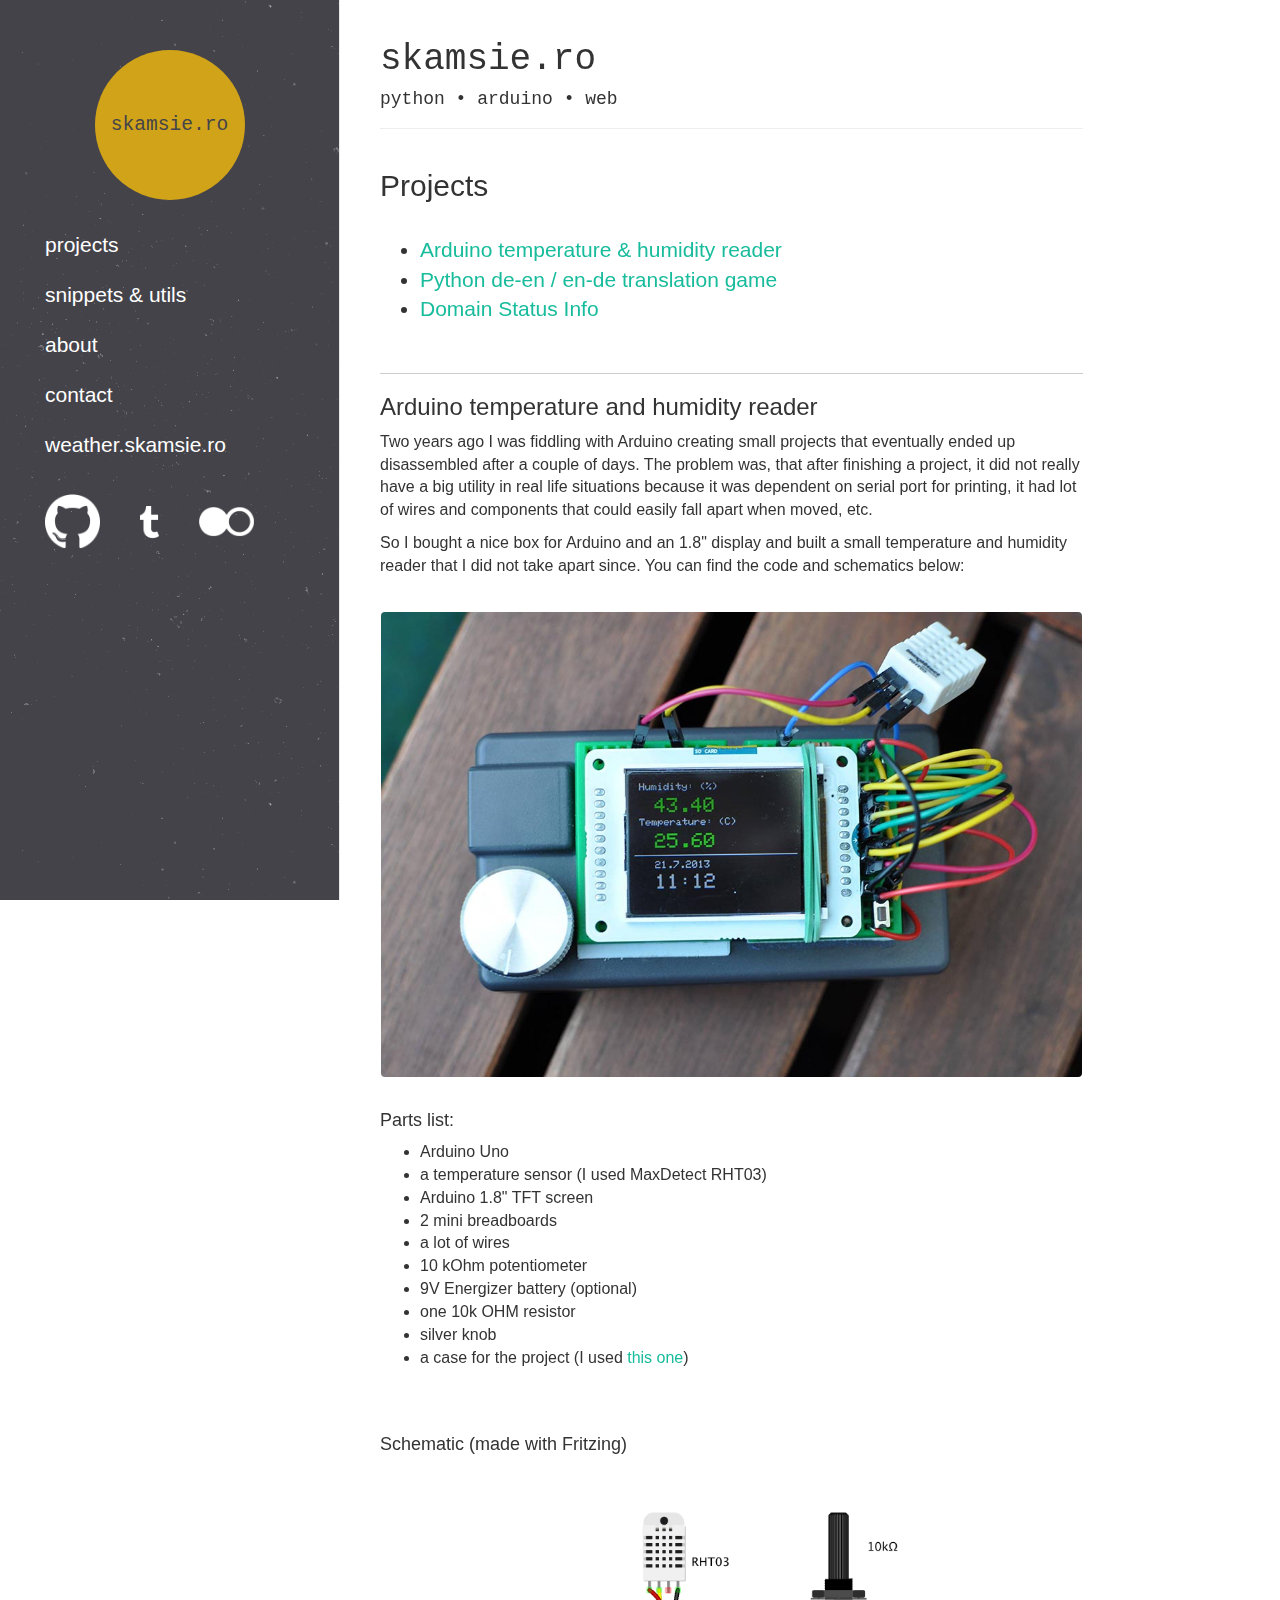
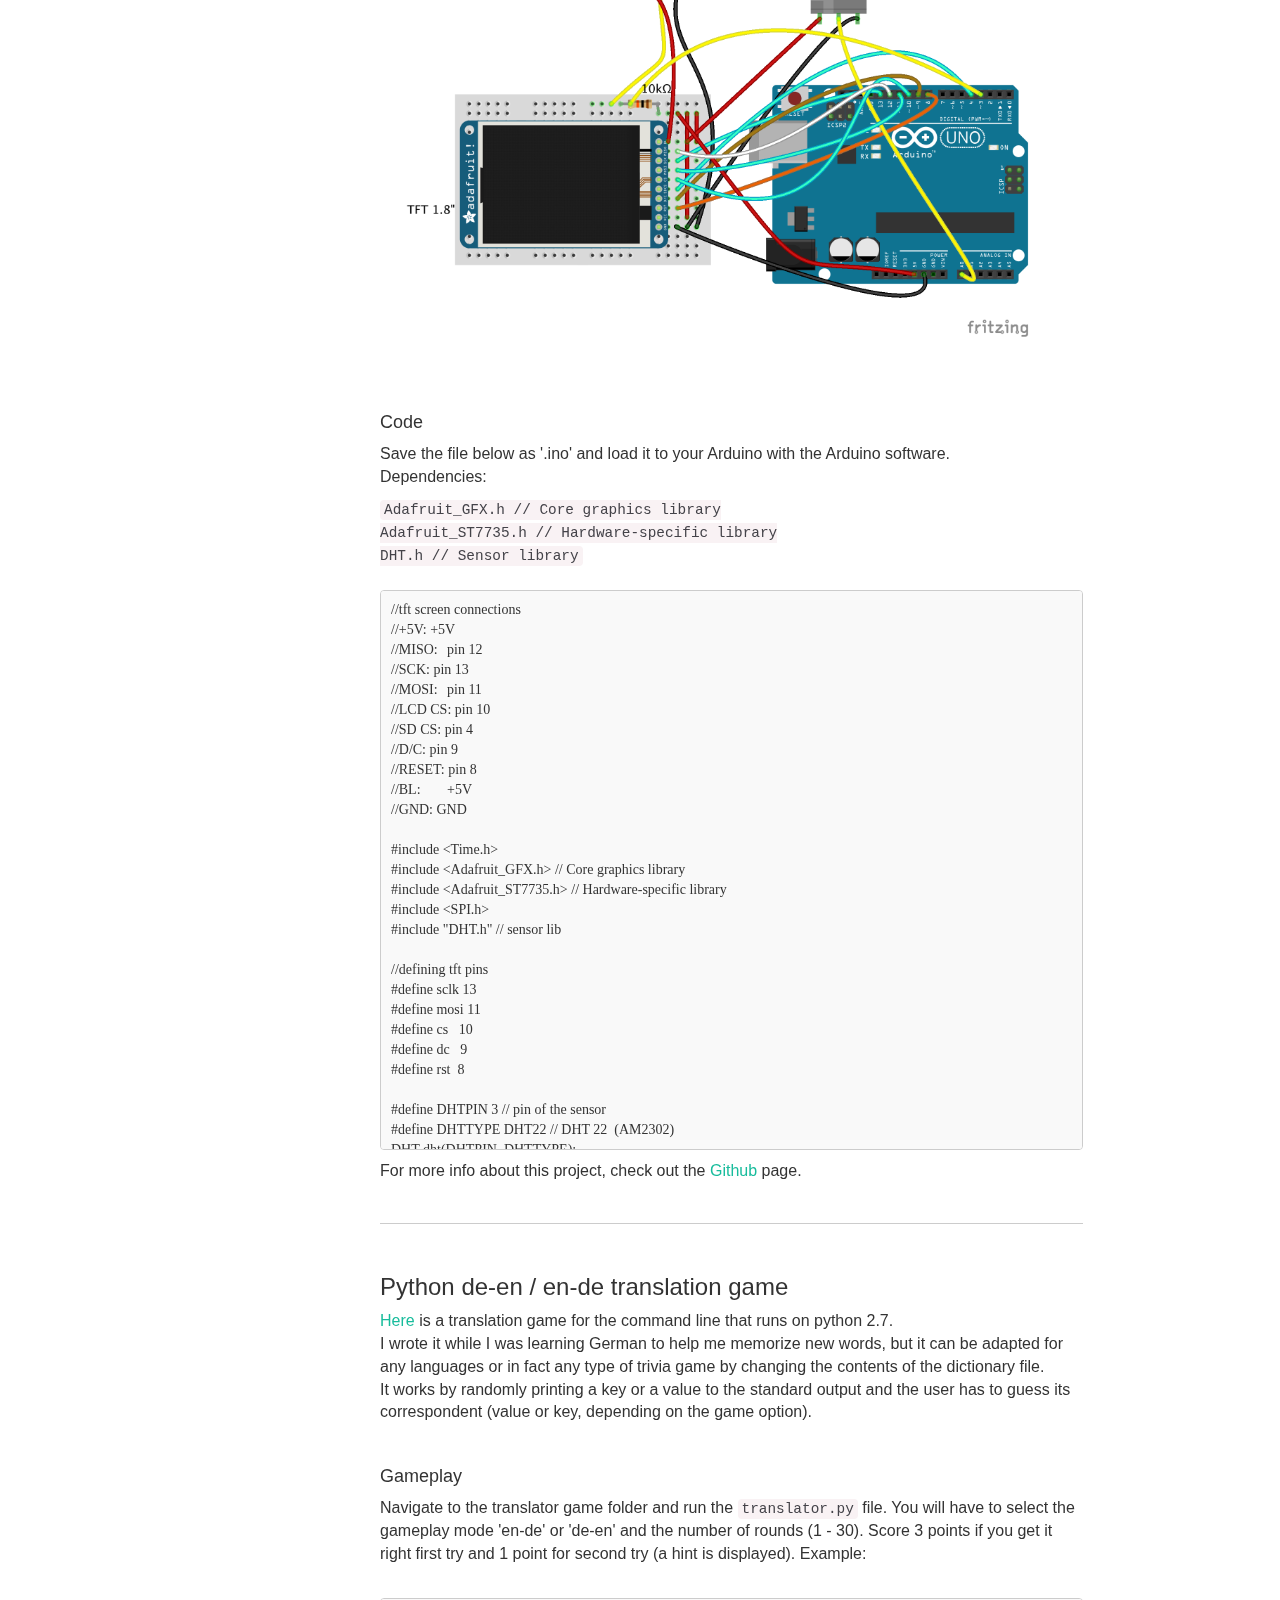
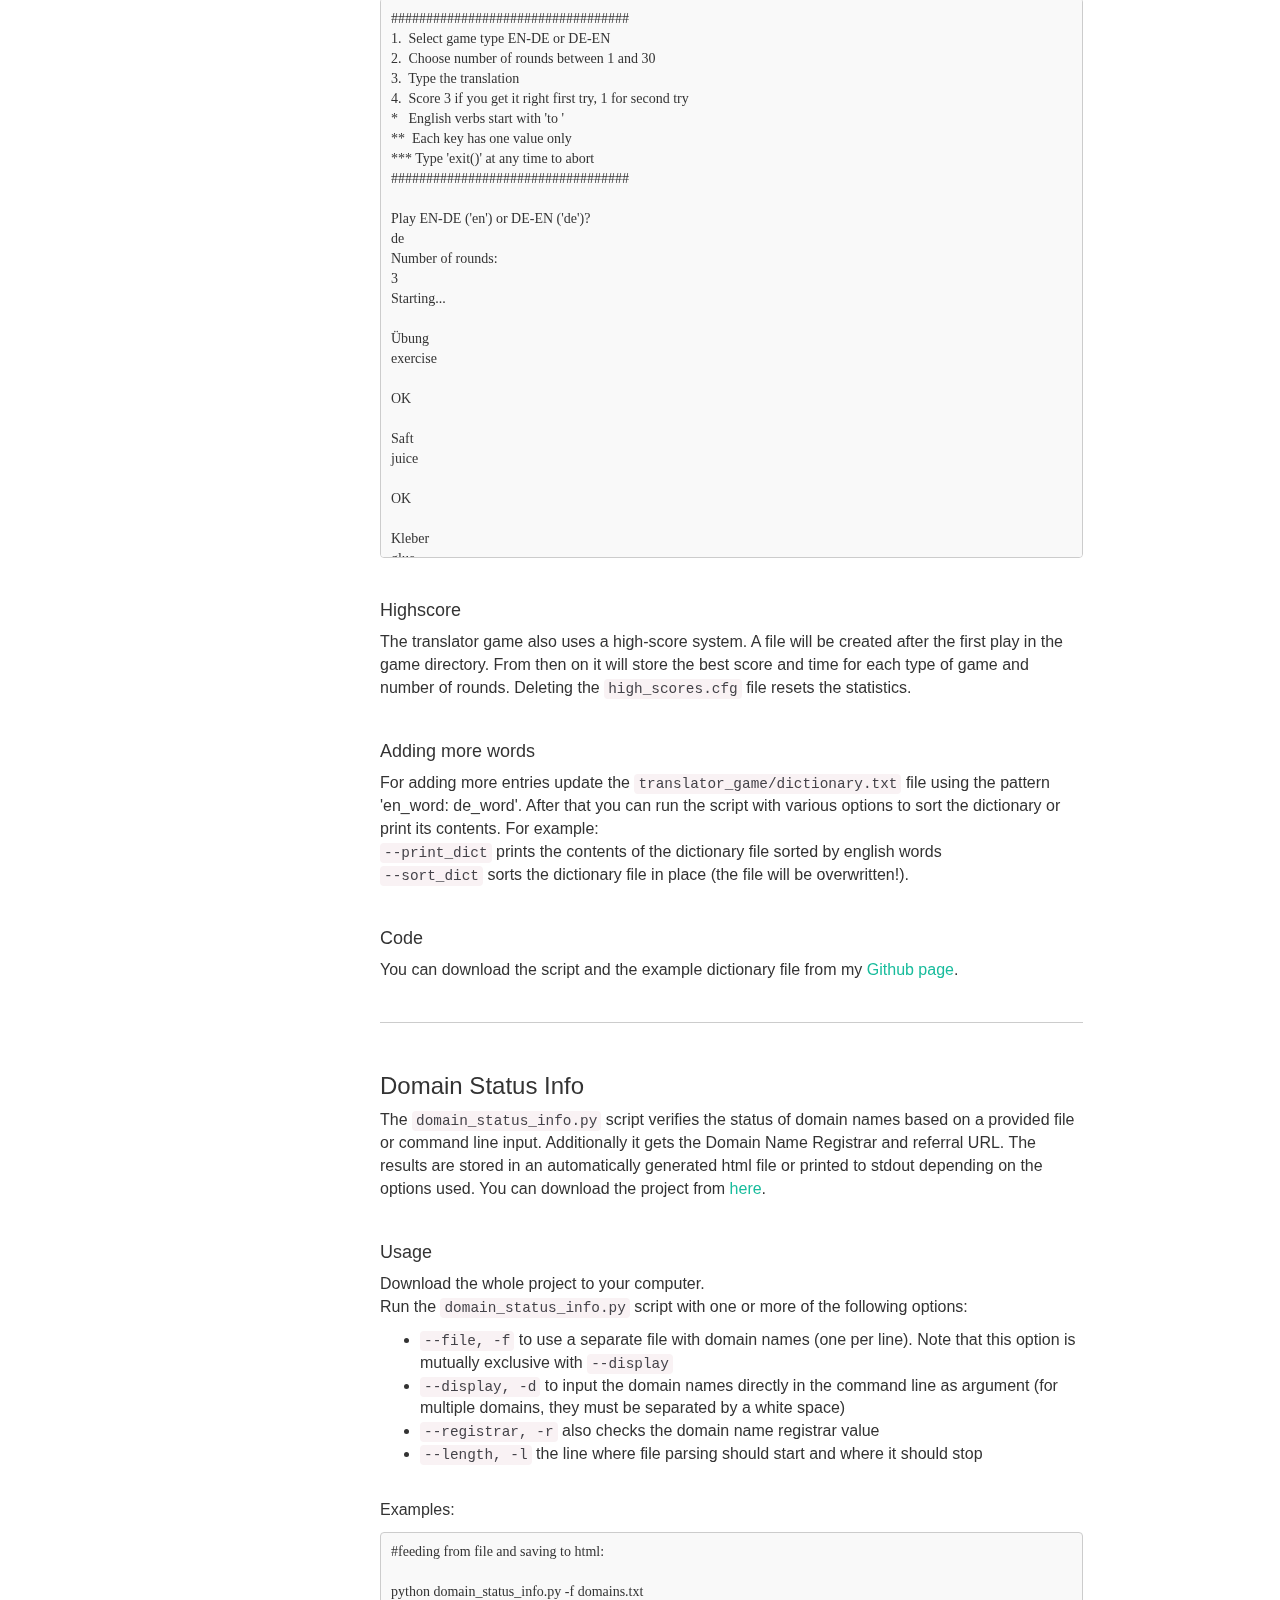
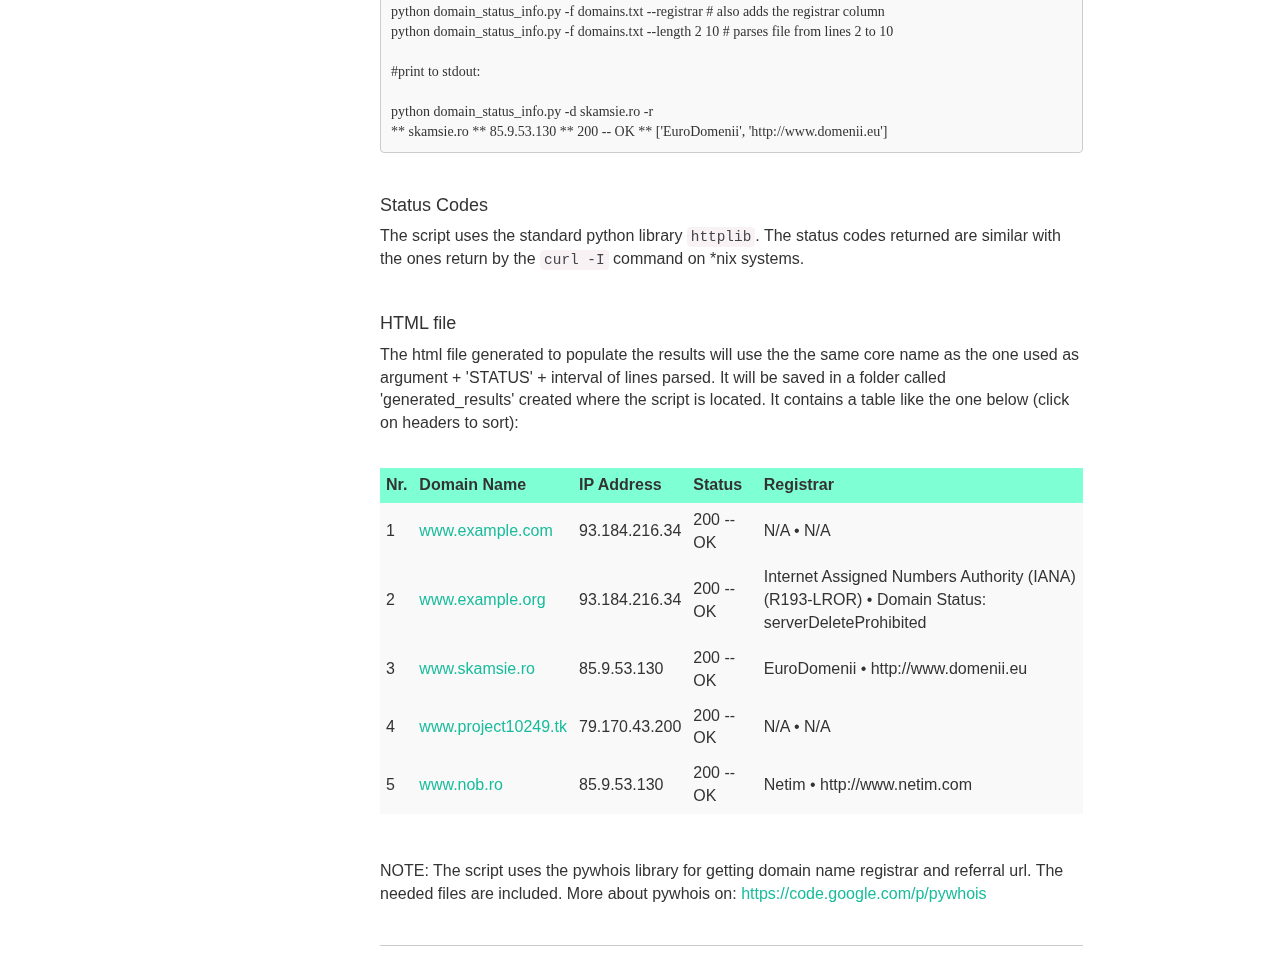
==== index.html @ 22a2bd81 "added link to skamsie.weather.com" ====
<!DOCTYPE html>

<html lang="en">
  <head>
    <meta charset="utf-8">
    <meta name="keywords" content="python, arduino, css">
    <meta name="description" content="arduino and python projects">
    <meta name="viewport" content="width=device-width, initial-scale=1.0">
    <meta name="author" content="skamsie">

    <title>skamsie.ro</title>

    <!-- Bootstrap core CSS -->
    <link href="css/bootstrap.css" rel="stylesheet">
    <!-- Bootstrap addon CSS -->
    <link href="css/jasny-bootstrap.css" rel="stylesheet">
    <!-- Custom styles for this template -->
    <link href="css/navmenu.css" rel="stylesheet">

    <!-- HTML5 shim and Respond.js IE8 support of HTML5 elements and media queries -->
    <!--[if lt IE 9]>
      <script src="https://oss.maxcdn.com/libs/html5shiv/3.7.0/html5shiv.js"></script>
      <script src="https://oss.maxcdn.com/libs/respond.js/1.4.2/respond.min.js"></script>
    <![endif]-->
  </head>

  <body>

    <div class="navmenu navmenu-default navmenu-fixed-left offcanvas-sm">
      <div id=site-icon class="visible-md visible-lg"><a href="index.html">skamsie.ro</a></div>
      
      <ul class="nav navmenu-tabs">
        <li class="hideme"><a href="index.html">projects</a></li>
        <li class="hideme"><a href="snippets.html">snippets & utils</a></li>
        <li class="hideme"><a href="about.html">about</a></li>
        <li class="hideme"><a href="contact.html">contact</a></li>
        <li class="hideme"><a href="http://weather.skamsie.ro">weather.skamsie.ro</a></li>
      </ul>
      
      <div class="container">
        <div class="nav row icons"> 
          <div class="col-sm-3"><a href="http://github.com/skamsie/"><img src="images/github-icon.png"></a></div>
          <div class="col-sm-3"><a href="http://skamsie.tumblr.com"><img src="images/tumblr-icon.png"></a></div>
          <div class="col-sm-3" id=my_img><a href="http://www.flickr.com/photos/skamsie/"><img src="images/flickr-icon.png"></a></div>
        </div>
      </div> <!-- /.container -->
    </div> <!-- /.navmenu .offcanvas-sm -->

    <div class="navbar navbar-default navbar-fixed-top hidden-md hidden-lg">
      <button type="button" class="navbar-toggle" data-toggle="offcanvas" data-target=".navmenu">
        <span class="icon-bar"></span>
        <span class="icon-bar"></span>
        <span class="icon-bar"></span>
      </button>
      <a class="navbar-brand" href="#"><span id=site-title>skamsie.ro</span></a>
    </div> <!-- /.navbar-fixed-top -->

    <div class="container">
      <div class="row">
        <div class="col-lg-10">

          <div class="page-header">
            <h1>skamsie.ro</h1>
              <h4>python &bull; arduino &bull; web</h4>
          </div>

          <h2>Projects</h2><br />
          <ul class=lead>
            <li><a href="#arduino-device">Arduino temperature & humidity reader</a></li>
            <li><a href="#python-translator">Python de-en / en-de translation game</a></li>
            <li><a href="#domain-status">Domain Status Info</a></li>
          </ul>
          <div class=div-separator></div>
          <div class=line-separator></div>

          <div id="arduino-device">
            <h3>Arduino temperature and humidity reader</h3>
            <p>Two years ago I was fiddling with Arduino creating small projects that eventually ended up
               disassembled after a couple of days. The problem was, that after finishing a project, it did not
               really have a big utility in real life situations because it was dependent on serial port for 
               printing, it had lot of wires and components that could easily fall apart when moved, etc.
            </p>
            <p>So I bought a nice box for Arduino and an 1.8" display and built a small temperature and humidity
               reader that I did not take apart since. You can find the code and schematics below:
            </p><br />

            <div class=site-images>
            <img src="images/arduino-device.jpg" width=1024 height=680 alt="arduino device" class="img-responsive">
            </div><br />
            
            <h4>Parts list:</h4>
            <ul>
              <li>Arduino Uno</li>
              <li>a temperature sensor (I used MaxDetect RHT03)</li>
              <li>Arduino 1.8" TFT screen</li>
              <li>2 mini breadboards</li>
              <li>a lot of wires</li>
              <li>10 kOhm potentiometer</li>
              <li>9V Energizer battery (optional)</li>
              <li>one 10k OHM resistor</li>
              <li>silver knob</li>
              <li>a case for the project (I used <a href=http://www.flikto.de/products/box-for-arduino>this one</a>)</li>
            </ul><br /><br />
            
            <h4>Schematic (made with Fritzing)</h4><br />
            <img src="images/arduino-fritzing.png" width=2000 height=1400 alt="arduino schema" class="img-responsive"><br />
            
            <h4>Code</h4>
            <p>Save the file below as '.ino' and load it to your Arduino with the Arduino software.</br />
              Dependencies:</p>
            <code>Adafruit_GFX.h    // Core graphics library<br />
              Adafruit_ST7735.h  // Hardware-specific library<br />
              DHT.h // Sensor library
            </code>
            <br />
            <br />

<pre class=prettyprint>
//tft screen connections
//+5V: +5V
//MISO:	pin 12
//SCK: pin 13
//MOSI:	pin 11
//LCD CS: pin 10
//SD CS: pin 4
//D/C: pin 9
//RESET: pin 8
//BL:	+5V
//GND: GND

#include &lt;Time.h&gt;  
#include &lt;Adafruit_GFX.h&gt; // Core graphics library
#include &lt;Adafruit_ST7735.h&gt; // Hardware-specific library
#include &lt;SPI.h&gt;
#include "DHT.h" // sensor lib

//defining tft pins
#define sclk 13
#define mosi 11
#define cs   10
#define dc   9
#define rst  8

#define DHTPIN 3 // pin of the sensor
#define DHTTYPE DHT22 // DHT 22  (AM2302)
DHT dht(DHTPIN, DHTTYPE);

#define TIME_MSG_LEN  11  // time sync to PC is HEADER followed by Unix time_t as ten ASCII digits
#define TIME_HEADER  'T' // Header tag for serial time sync message
#define TIME_REQUEST  7  // ASCII bell character requests a time sync message 

Adafruit_ST7735 tft = Adafruit_ST7735(cs, dc, mosi, sclk, rst);

void setup(void) {
  Serial.begin(9600);
  dht.begin();
  tft.initR(INITR_REDTAB); // initialize a ST7735S chip, black tab
  tft.fillScreen(ST7735_BLACK);
  tft.setRotation(tft.getRotation()+1);
  
tftPrintTest(); //Initial introduction text

tft.fillScreen(ST7735_BLACK); // Clear screen
 
// Printing static Items on display in the setup void in order to speed up the loop void
  
  tft.fillScreen(ST7735_BLACK);
   //  clear screen
  tft.setTextColor(ST7735_WHITE);
  tft.setTextSize(1);
  tft.setCursor(5,5);
  tft.println("Humidity: (%)");
  tft.setCursor(5,40);
  tft.println("Temperature: (C)");
  tft.drawLine(0, 76, tft.width()-1, 76, ST7735_WHITE); //draw line separator
}

void loop() {
  
  if(Serial.available() ) 
  {
    processSyncMessage();
  }
  if(timeStatus() == timeNotSet){
    
    tft.setTextSize(1);
    tft.setTextColor(ST7735_WHITE);
    Serial.println("waiting for sync message");
    tft.setCursor(20, 82);
    tft.println("sync");
    tft.setCursor(20, 95);
    tft.println("for time");
    
  }
  else{
  digitalClockDisplay();
  }
  float t = dht.readTemperature();
  float h = dht.readHumidity();
  
  int color = setColor();
  
  tft.setTextSize(2);
  tft.setTextColor(color, (0,0,0));
  delay(80);
  tft.setCursor(20,20);
  tft.print(h,2);
  tft.setCursor(20,55);
  tft.setTextColor((100, 27, color), (0,0,0));
  delay(80);
  tft.print(t,2);
  
}

void printDigitsm(int digits){
  // utility function for digital clock display: prints preceding colon and leading 0 (to be used with minutes)
  Serial.print(":");
  tft.print(":");
  if(digits < 10){
    Serial.print('0');
    tft.print('0');
  }
  Serial.print(digits);
  tft.print(digits);
}

void printDigitsh(int digits){
  // utility function for digital clock display: prints leading 0 (to be used with hours)
  if(digits < 10){
    Serial.print('0');
    tft.print('0');
  }
  Serial.print(digits);
  tft.print(digits);
}

void processSyncMessage() {
  // if time sync available from serial port, update time and return true
  while(Serial.available() >=  TIME_MSG_LEN ){  // time message consists of header & 10 ASCII digits
    char c = Serial.read() ; 
    Serial.print(c);  
    if( c == TIME_HEADER ) {       
      time_t pctime = 0;
      for(int i=0; i < TIME_MSG_LEN -1; i++){   
        c = Serial.read();          
        if( c >= '0' && c <= '9'){   
          pctime = (10 * pctime) + (c - '0') ; // convert digits to a number    
        }
      }   
      setTime(pctime);   // Sync Arduino clock to the time received on the serial port
    }  
  }
}

void digitalClockDisplay(){
  // digital clock display of the time
  
  tft.setCursor(20, 82);
  tft.setTextSize(1);
  tft.setTextColor(ST7735_WHITE, ST7735_BLACK);
  tft.print(day());
  tft.print(".");
  tft.print(month());
  tft.print(".");
  tft.print(year());
  tft.setTextSize(2);
  tft.setCursor(20, 95);
  printDigitsh(hour());
  printDigitsm(minute());
  Serial.print(" ");
  Serial.print(day());
  Serial.print(" ");
  Serial.print(month());
  Serial.print(" ");
  Serial.print(year()); 
  Serial.println(); 
}

void tftPrintTest() {
  tft.fillScreen(ST7735_BLACK);
  tft.setCursor(2, 10);
  tft.setTextColor(ST7735_YELLOW);
  tft.setTextSize(2);
  tft.println("This device");
  tft.setCursor(2, 33);
  tft.println("will make");
  tft.setCursor(2, 56);
  tft.println("your life");
  tft.setCursor(2, 79);
  tft.println("complete");
  delay(2200);
  }

 int setColor() {
  
  int reading = analogRead(A0);
  int color;
  if (reading >= 0 && reading < 200){
    color = ST7735_YELLOW;
  }
  else if (reading >= 200 && reading < 400){
    color = ST7735_RED;
  }
  else if (reading >= 400 && reading < 600){
    color = ST7735_BLUE;
  }
  else if (reading >= 600 && reading < 800){
    color = ST7735_GREEN;
  }  
  else{color = ST7735_CYAN;
}  
  return color;
} 
</pre>

            <p>For more info about this project, check out the <a href='https://github.com/skamsie/Arduino-Hygrometer-Thermometer'>Github</a> page.</p>

          </div><!-- /#arduino-device -->

          <div class=div-separator></div>
          <div class=line-separator></div>
          <div class=div-separator></div>

          <div id="python-translator">
            <h3>Python de-en / en-de translation game</h3>
            <p><a href="https://github.com/skamsie/Python-Translator-Game">Here</a> is a translation game for the command line that runs on python 2.7.<br />
              I wrote it while I was learning German to help me memorize new words, but it can
              be adapted for any languages or in fact any type of trivia game by changing the contents of
              the dictionary file.<br />
              It works by randomly printing a key or a value to the standard output and the user has to guess its
              correspondent (value or key, depending on the game option).
            </p><br />
              
            <h4>Gameplay</h4>
            <p>Navigate to the translator game folder and run the <code>translator.py</code> file.
              You will have to select the gameplay mode 'en-de' or 'de-en' and the number of rounds (1 - 30).
              Score 3 points if you get it right first try and 1 point for second try (a hint is displayed). Example:
            </p><br />
              
<pre>
##################################
1.  Select game type EN-DE or DE-EN
2.  Choose number of rounds between 1 and 30
3.  Type the translation
4.  Score 3 if you get it right first try, 1 for second try
*   English verbs start with 'to '
**  Each key has one value only
*** Type 'exit()' at any time to abort
##################################

Play EN-DE ('en') or DE-EN ('de')? 
de
Number of rounds: 
3
Starting...

Übung
exercise

OK

Saft
juice

OK

Kleber
glue

OK

Statistics:
##################################
NEW HIGH SCORE!!! 9 / 0:00:11.25
Game type: DE_EN
Rounds:  3
Score: 9
Duration: 0:00:11.25
Max. possible score for 3 rounds: 9
Current High Score: 9 / 0:00:11.25
##################################
</pre><br />
              
            <h4>Highscore</h4>
            <p>The translator game also uses a high-score system. A file will be
              created after the first play in the game directory. From then on it will
              store the best score and time for each type of game and number of rounds.
              Deleting the <code>high_scores.cfg</code> file resets the statistics.
            </p><br />
              
            <h4>Adding more words</h4>
            <p>For adding more entries update the <code>translator_game/dictionary.txt</code> file 
              using the pattern 'en_word: de_word'. After that you can run the script with various options
              to sort the dictionary or print its contents. For example:<br />
              <code>--print_dict</code> prints the contents of the dictionary file sorted by english words<br />
              <code>--sort_dict</code> sorts the dictionary file in place (the file will be overwritten!).<br />
            </p><br />
              
            <h4>Code</h4>
            <p>You can download the script and the example dictionary file from my <a href="https://github.com/skamsie/Python-Translator-Game">Github page</a>.</p>

          </div><!-- /#python-translator -->
          
          <div class=div-separator></div>
          <div class=line-separator></div>
          <div class=div-separator></div>
          
          <div id="domain-status">
            <h3>Domain Status Info</h3>
            <p>The <code>domain_status_info.py</code> script verifies the status of domain names based on a provided file or command line input.
              Additionally it gets the Domain Name Registrar and referral URL. The results are stored in an automatically generated html
              file or printed to stdout depending on the options used. You can download the project from <a href="https://github.com/skamsie/Domain-Status-Checker">here</a>.
            </p><br />
              
            <h4>Usage</h4>
            <p>Download the whole project to your computer.<br />
              Run the <code>domain_status_info.py</code> script with one or more of the following options:
              <ul>
                <li><code>--file, -f</code> to use a separate file with domain names (one per line). Note that this option is mutually exclusive with <code>--display</code></li>
                <li><code>--display, -d</code> to input the domain names directly in the command line as argument (for multiple domains, they must be separated by a white space)</li>
                <li><code>--registrar, -r</code> also checks the domain name registrar value</li>
                <li><code>--length, -l</code> the line where file parsing should start and where it should stop</li><br />
              </ul>
            Examples:</p>

<pre>
#feeding from file and saving to html:

python domain_status_info.py -f domains.txt
python domain_status_info.py -f domains.txt --registrar # also adds the registrar column
python domain_status_info.py -f domains.txt --length 2 10 # parses file from lines 2 to 10

#print to stdout:

python domain_status_info.py -d skamsie.ro -r
** skamsie.ro ** 85.9.53.130 ** 200 -- OK ** ['EuroDomenii', 'http://www.domenii.eu']
</pre><br />
              
            <h4>Status Codes</h4>
            <p>The script uses the standard python library <code>httplib</code>. The status codes returned are similar with the ones return by the <code>curl -I</code> command on *nix systems.
            </p><br />
              
            <h4>HTML file</h4>
            <p>The html file generated to populate the results will use the the same core name as the one used as argument + 'STATUS' + interval of lines parsed. 
            It will be saved in a folder called 'generated_results' created where the script is located. It contains a table like the one below (click on headers to sort):
            </p><br />

						<table id="myTable">
						<thead>
							<tr>
								<th>Nr.</th>
								<th>Domain Name</th>
								<th>IP Address</th>
								<th>Status</th>
								<th>Registrar</th>
							</tr>
						</thead>
						<tbody>
							<tr>
								<td>1</td>
								<td><a href="http://www.example.com">www.example.com</a></td>
								<td>93.184.216.34</td>
								<td>200 -- OK</td>
								<td>N/A &bullet; N/A</td>
							</tr>
							<tr>
								<td>2</td>
								<td><a href="http://www.example.org">www.example.org</a></td>
								<td>93.184.216.34</td>
								<td>200 -- OK</td>
								<td>Internet Assigned Numbers Authority (IANA) (R193-LROR) &bullet; Domain Status: serverDeleteProhibited</td>
							</tr>
							<tr>
								<td>3</td>
								<td><a href="http://www.skamsie.ro">www.skamsie.ro</a></td>
								<td>85.9.53.130</td>
								<td>200 -- OK</td>
								<td>EuroDomenii &bullet; http://www.domenii.eu</td>
							</tr>
							<tr>
								<td>4</td>
								<td><a href="http://www.project10249.tk">www.project10249.tk</a></td>
								<td>79.170.43.200</td>
								<td>200 -- OK</td>
								<td>N/A &bullet; N/A</td>
							</tr>
							<tr>
								<td>5</td>
								<td><a href="http://www.nob.ro">www.nob.ro</a></td>
								<td>85.9.53.130</td>
								<td>200 -- OK</td>
								<td>Netim &bullet; http://www.netim.com</td>
							</tr>
						</tbody>
						</table>
						<br /><br />
						
						<p>NOTE: The script uses the pywhois library for getting domain name registrar and referral url. 
						The needed files are included. More about pywhois on: <a href='https://code.google.com/p/pywhois'>https://code.google.com/p/pywhois</a></p>

          </div><!-- /#domain-status -->
          
          <div class=div-separator></div>
          <div class=line-separator></div>
          <div class=div-separator></div>

        </div> <!-- /.col-md-9 -->
      </div><!-- /.row -->
    </div><!-- /.container -->

    <script src="js/jquery.js"></script> <!-- jquery -->
    <script src="js/jasny-bootstrap.js"></script> <!-- bootstrap addon -->
    <script src="js/skamsie-script.js"></script> <!-- custom script -->
    <script src="js/bootstrap.js"></script> <!-- Bootstrap core JavaScript -->
    <script src="js/mediaCheck.js"></script> <!-- jQuery plugin -->
    <script type="text/javascript" src="js/jquery.tablesorter.js"></script>
    <script type="text/javascript" src="js/sortit.js"></script>


  </body>
</html>
---- css/navmenu.css ----
html, body {
  height: 100%;
}
body {
  padding: 50px 0 0 0;
}

.navmenu {
  padding-top: 50px;
  padding-bottom: 10px;
  background-image: url('../images/stardust.png');
}

.navbar {
  display: block;
  text-align: center;
}
.navbar-brand {
  display: inline-block;
  float: none;
}
.navbar-toggle {
  position: absolute;
  float: left;
  margin-left: 15px;
}

.container {
  max-width: 100%;
}

@media (min-width: 1px) {
  .navbar-toggle {
    display: block !important;
  }
}

@media (min-width: 992px) {
  body {
    padding: 0 0 0 340px;
  }
  .navmenu {
    padding-top: 0;
  }
  .navbar {
    display: none !important; /* IE8 fix */
  }
  .navmenu .nav{
    padding-left: 30px;
  }
  
  .col-lg-10 {
    padding-left: 40px;
    padding-right: 40px;
    font-size: 16px;
  }
  
  .container {
    float: left;
  }
}

@media (max-width: 991px) {
  .navmenu,
  .navbar-offcanvas {
    width: 40%;
    height: 80%;
    -moz-border-radius-bottomright: 10px;
   border-bottom-right-radius: 10px;
   border-color: transparent;
  }
  
  .col-lg-10 {
    font-size: 16px;
  }
}


.page-header {
  margin-bottom: 40px;
  font-family: monospace !important;
}

/***Bootstrap custom style***/

.navmenu-tabs > li > a:hover,
.navmenu-tabs > li > a:focus {
  text-decoration: none;
  background-color: transparent;
}

.nav > li > a:hover {
  color: #18BC9C;
}

.nav > li > a {
  font-size: 1.5em;
  color: white;
}

.navmenu-tabs > li > a:focus {
  color:#18BC9C;
  outline: none !important;
}


.icons img {
  width: 55px;
  width: 55px;
  border-radius:30%;
  margin-top: 4px;
}

.icons {
  padding-top: 20px;
  padding-right: 2px;
}

.icons img:hover {
  background-color: #18BC9C;
}

#site-icon {
  background-color: #D1A319;
  width: 150px;
  height: 150px;
  border-radius: 50%;
  text-align: center;
  vertical-align: middle;
  line-height: 150px; 
  font-family: monospace;
  font-size: 1.4em;
  margin: 0 auto;
  margin-bottom: 20px;
  margin-top: 50px;
}

#site-icon a{
  color: #444349;
}

#site-icon a:hover {
  text-decoration: none;
  color: black;
}

*:focus {
  outline: none !important;
}

.col-lg-10 a:hover,
.col-lg-10 a {
  color: #18BC9C;
}

.line-separator{
  height:1px;
  border-bottom:1px solid #CCCCCC;
}

pre {
  background-color: #F9F9F9;
  border: 1px solid #CCCCCC !important;
	max-height: 40em;
	overflow: auto;
	font-family: Consolas, Menlo, Monaco, Lucida Console;
	font-size: 14px;
	padding-left: 10px !important;
}

code {
  color: #444349;
}

.strong {
  font-weight: bold;
}

.site-images img {
  border: 1px solid transparent;
  border-radius: 5px;
}

.navbar-default {
  background-color: #f8f8f8;
  border-color: #e7e7e7;
  background-image: url('../images/stardust.png');
}

.navbar-default .navbar-brand {
  color: #e7e7e7;
}

.navbar-default .navbar-brand:hover, {
  color: #18BC9C;
}

.navbar-default .navbar-brand:hover {
  color: #18BC9C;
}

.div-separator {
  height: 30px;
  background-color: transparent;
}

/* Projects - Domain Status Info table style */

#myTable th,
#myTable td {
  padding: 6px;
  background-color: #F9F9F9;
  max-width: 500px;
  overflow: scroll;
}

#myTable th:hover {
  background-color: #40E0D0;
}

#myTable th {
  background-color: #7FFFD4;
}
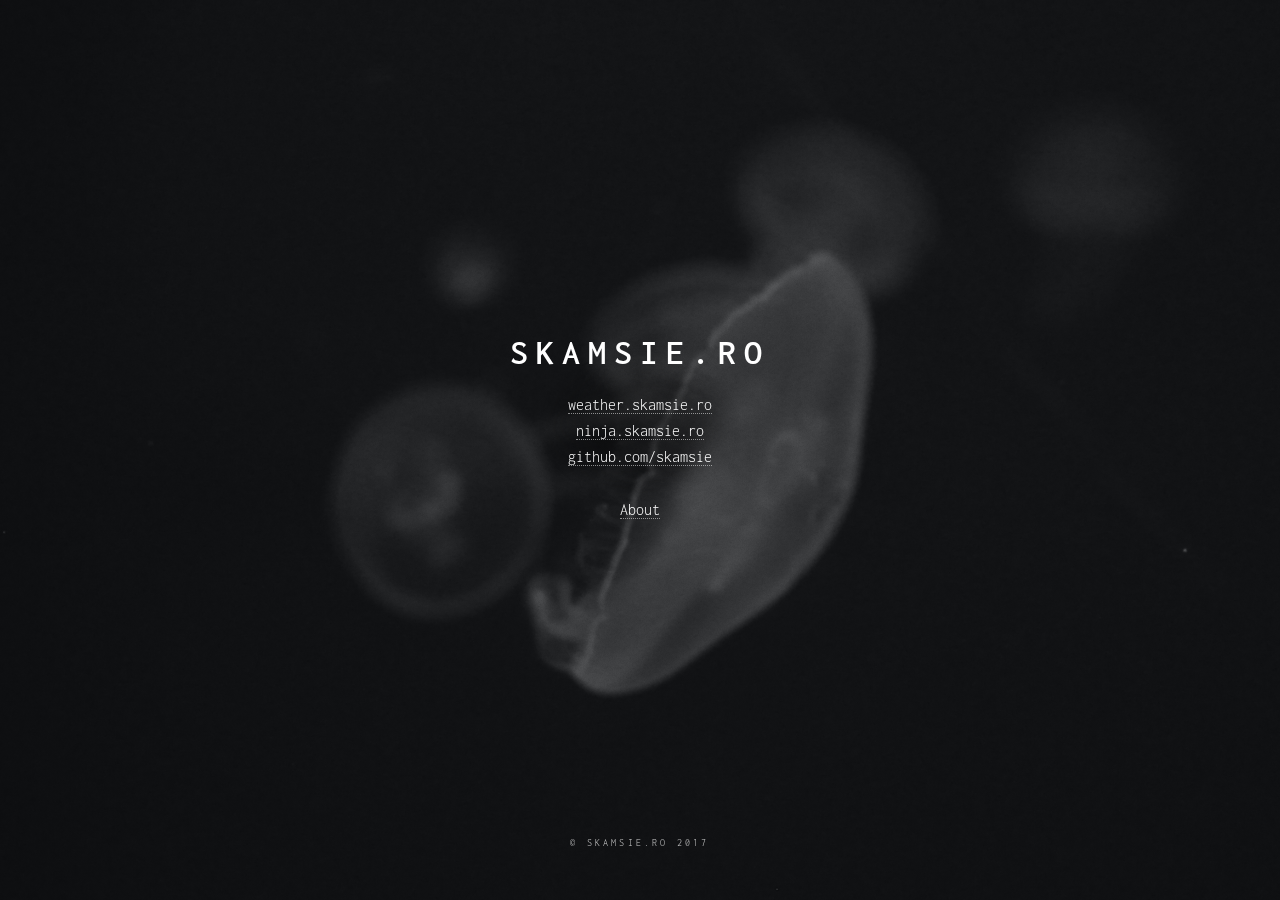
==== commit c6cac472: "move new site out" ====
--- a/index.html
+++ b/index.html
@@ -1,521 +1,71 @@
-<!DOCTYPE html>
-
-<html lang="en">
-  <head>
-    <meta charset="utf-8">
-    <meta name="keywords" content="python, arduino, css">
-    <meta name="description" content="arduino and python projects">
-    <meta name="viewport" content="width=device-width, initial-scale=1.0">
-    <meta name="author" content="skamsie">
-
-    <title>skamsie.ro</title>
-
-    <!-- Bootstrap core CSS -->
-    <link href="css/bootstrap.css" rel="stylesheet">
-    <!-- Bootstrap addon CSS -->
-    <link href="css/jasny-bootstrap.css" rel="stylesheet">
-    <!-- Custom styles for this template -->
-    <link href="css/navmenu.css" rel="stylesheet">
-
-    <!-- HTML5 shim and Respond.js IE8 support of HTML5 elements and media queries -->
-    <!--[if lt IE 9]>
-      <script src="https://oss.maxcdn.com/libs/html5shiv/3.7.0/html5shiv.js"></script>
-      <script src="https://oss.maxcdn.com/libs/respond.js/1.4.2/respond.min.js"></script>
-    <![endif]-->
-  </head>
-
-  <body>
-
-    <div class="navmenu navmenu-default navmenu-fixed-left offcanvas-sm">
-      <div id=site-icon class="visible-md visible-lg"><a href="index.html">skamsie.ro</a></div>
-      
-      <ul class="nav navmenu-tabs">
-        <li class="hideme"><a href="index.html">projects</a></li>
-        <li class="hideme"><a href="snippets.html">snippets & utils</a></li>
-        <li class="hideme"><a href="about.html">about</a></li>
-        <li class="hideme"><a href="contact.html">contact</a></li>
-        <li class="hideme"><a href="http://weather.skamsie.ro">weather.skamsie.ro</a></li>
-      </ul>
-      
-      <div class="container">
-        <div class="nav row icons"> 
-          <div class="col-sm-3"><a href="http://github.com/skamsie/"><img src="images/github-icon.png"></a></div>
-          <div class="col-sm-3"><a href="http://skamsie.tumblr.com"><img src="images/tumblr-icon.png"></a></div>
-          <div class="col-sm-3" id=my_img><a href="http://www.flickr.com/photos/skamsie/"><img src="images/flickr-icon.png"></a></div>
-        </div>
-      </div> <!-- /.container -->
-    </div> <!-- /.navmenu .offcanvas-sm -->
-
-    <div class="navbar navbar-default navbar-fixed-top hidden-md hidden-lg">
-      <button type="button" class="navbar-toggle" data-toggle="offcanvas" data-target=".navmenu">
-        <span class="icon-bar"></span>
-        <span class="icon-bar"></span>
-        <span class="icon-bar"></span>
-      </button>
-      <a class="navbar-brand" href="#"><span id=site-title>skamsie.ro</span></a>
-    </div> <!-- /.navbar-fixed-top -->
-
-    <div class="container">
-      <div class="row">
-        <div class="col-lg-10">
-
-          <div class="page-header">
-            <h1>skamsie.ro</h1>
-              <h4>python &bull; arduino &bull; web</h4>
-          </div>
-
-          <h2>Projects</h2><br />
-          <ul class=lead>
-            <li><a href="#arduino-device">Arduino temperature & humidity reader</a></li>
-            <li><a href="#python-translator">Python de-en / en-de translation game</a></li>
-            <li><a href="#domain-status">Domain Status Info</a></li>
-          </ul>
-          <div class=div-separator></div>
-          <div class=line-separator></div>
-
-          <div id="arduino-device">
-            <h3>Arduino temperature and humidity reader</h3>
-            <p>Two years ago I was fiddling with Arduino creating small projects that eventually ended up
-               disassembled after a couple of days. The problem was, that after finishing a project, it did not
-               really have a big utility in real life situations because it was dependent on serial port for 
-               printing, it had lot of wires and components that could easily fall apart when moved, etc.
-            </p>
-            <p>So I bought a nice box for Arduino and an 1.8" display and built a small temperature and humidity
-               reader that I did not take apart since. You can find the code and schematics below:
-            </p><br />
-
-            <div class=site-images>
-            <img src="images/arduino-device.jpg" width=1024 height=680 alt="arduino device" class="img-responsive">
-            </div><br />
-            
-            <h4>Parts list:</h4>
-            <ul>
-              <li>Arduino Uno</li>
-              <li>a temperature sensor (I used MaxDetect RHT03)</li>
-              <li>Arduino 1.8" TFT screen</li>
-              <li>2 mini breadboards</li>
-              <li>a lot of wires</li>
-              <li>10 kOhm potentiometer</li>
-              <li>9V Energizer battery (optional)</li>
-              <li>one 10k OHM resistor</li>
-              <li>silver knob</li>
-              <li>a case for the project (I used <a href=http://www.flikto.de/products/box-for-arduino>this one</a>)</li>
-            </ul><br /><br />
-            
-            <h4>Schematic (made with Fritzing)</h4><br />
-            <img src="images/arduino-fritzing.png" width=2000 height=1400 alt="arduino schema" class="img-responsive"><br />
-            
-            <h4>Code</h4>
-            <p>Save the file below as '.ino' and load it to your Arduino with the Arduino software.</br />
-              Dependencies:</p>
-            <code>Adafruit_GFX.h    // Core graphics library<br />
-              Adafruit_ST7735.h  // Hardware-specific library<br />
-              DHT.h // Sensor library
-            </code>
-            <br />
-            <br />
-
-<pre class=prettyprint>
-//tft screen connections
-//+5V: +5V
-//MISO:	pin 12
-//SCK: pin 13
-//MOSI:	pin 11
-//LCD CS: pin 10
-//SD CS: pin 4
-//D/C: pin 9
-//RESET: pin 8
-//BL:	+5V
-//GND: GND
-
-#include &lt;Time.h&gt;  
-#include &lt;Adafruit_GFX.h&gt; // Core graphics library
-#include &lt;Adafruit_ST7735.h&gt; // Hardware-specific library
-#include &lt;SPI.h&gt;
-#include "DHT.h" // sensor lib
-
-//defining tft pins
-#define sclk 13
-#define mosi 11
-#define cs   10
-#define dc   9
-#define rst  8
-
-#define DHTPIN 3 // pin of the sensor
-#define DHTTYPE DHT22 // DHT 22  (AM2302)
-DHT dht(DHTPIN, DHTTYPE);
-
-#define TIME_MSG_LEN  11  // time sync to PC is HEADER followed by Unix time_t as ten ASCII digits
-#define TIME_HEADER  'T' // Header tag for serial time sync message
-#define TIME_REQUEST  7  // ASCII bell character requests a time sync message 
-
-Adafruit_ST7735 tft = Adafruit_ST7735(cs, dc, mosi, sclk, rst);
-
-void setup(void) {
-  Serial.begin(9600);
-  dht.begin();
-  tft.initR(INITR_REDTAB); // initialize a ST7735S chip, black tab
-  tft.fillScreen(ST7735_BLACK);
-  tft.setRotation(tft.getRotation()+1);
-  
-tftPrintTest(); //Initial introduction text
-
-tft.fillScreen(ST7735_BLACK); // Clear screen
- 
-// Printing static Items on display in the setup void in order to speed up the loop void
-  
-  tft.fillScreen(ST7735_BLACK);
-   //  clear screen
-  tft.setTextColor(ST7735_WHITE);
-  tft.setTextSize(1);
-  tft.setCursor(5,5);
-  tft.println("Humidity: (%)");
-  tft.setCursor(5,40);
-  tft.println("Temperature: (C)");
-  tft.drawLine(0, 76, tft.width()-1, 76, ST7735_WHITE); //draw line separator
-}
-
-void loop() {
-  
-  if(Serial.available() ) 
-  {
-    processSyncMessage();
-  }
-  if(timeStatus() == timeNotSet){
-    
-    tft.setTextSize(1);
-    tft.setTextColor(ST7735_WHITE);
-    Serial.println("waiting for sync message");
-    tft.setCursor(20, 82);
-    tft.println("sync");
-    tft.setCursor(20, 95);
-    tft.println("for time");
-    
-  }
-  else{
-  digitalClockDisplay();
-  }
-  float t = dht.readTemperature();
-  float h = dht.readHumidity();
-  
-  int color = setColor();
-  
-  tft.setTextSize(2);
-  tft.setTextColor(color, (0,0,0));
-  delay(80);
-  tft.setCursor(20,20);
-  tft.print(h,2);
-  tft.setCursor(20,55);
-  tft.setTextColor((100, 27, color), (0,0,0));
-  delay(80);
-  tft.print(t,2);
-  
-}
-
-void printDigitsm(int digits){
-  // utility function for digital clock display: prints preceding colon and leading 0 (to be used with minutes)
-  Serial.print(":");
-  tft.print(":");
-  if(digits < 10){
-    Serial.print('0');
-    tft.print('0');
-  }
-  Serial.print(digits);
-  tft.print(digits);
-}
-
-void printDigitsh(int digits){
-  // utility function for digital clock display: prints leading 0 (to be used with hours)
-  if(digits < 10){
-    Serial.print('0');
-    tft.print('0');
-  }
-  Serial.print(digits);
-  tft.print(digits);
-}
-
-void processSyncMessage() {
-  // if time sync available from serial port, update time and return true
-  while(Serial.available() >=  TIME_MSG_LEN ){  // time message consists of header & 10 ASCII digits
-    char c = Serial.read() ; 
-    Serial.print(c);  
-    if( c == TIME_HEADER ) {       
-      time_t pctime = 0;
-      for(int i=0; i < TIME_MSG_LEN -1; i++){   
-        c = Serial.read();          
-        if( c >= '0' && c <= '9'){   
-          pctime = (10 * pctime) + (c - '0') ; // convert digits to a number    
-        }
-      }   
-      setTime(pctime);   // Sync Arduino clock to the time received on the serial port
-    }  
-  }
-}
-
-void digitalClockDisplay(){
-  // digital clock display of the time
-  
-  tft.setCursor(20, 82);
-  tft.setTextSize(1);
-  tft.setTextColor(ST7735_WHITE, ST7735_BLACK);
-  tft.print(day());
-  tft.print(".");
-  tft.print(month());
-  tft.print(".");
-  tft.print(year());
-  tft.setTextSize(2);
-  tft.setCursor(20, 95);
-  printDigitsh(hour());
-  printDigitsm(minute());
-  Serial.print(" ");
-  Serial.print(day());
-  Serial.print(" ");
-  Serial.print(month());
-  Serial.print(" ");
-  Serial.print(year()); 
-  Serial.println(); 
-}
-
-void tftPrintTest() {
-  tft.fillScreen(ST7735_BLACK);
-  tft.setCursor(2, 10);
-  tft.setTextColor(ST7735_YELLOW);
-  tft.setTextSize(2);
-  tft.println("This device");
-  tft.setCursor(2, 33);
-  tft.println("will make");
-  tft.setCursor(2, 56);
-  tft.println("your life");
-  tft.setCursor(2, 79);
-  tft.println("complete");
-  delay(2200);
-  }
-
- int setColor() {
-  
-  int reading = analogRead(A0);
-  int color;
-  if (reading >= 0 && reading < 200){
-    color = ST7735_YELLOW;
-  }
-  else if (reading >= 200 && reading < 400){
-    color = ST7735_RED;
-  }
-  else if (reading >= 400 && reading < 600){
-    color = ST7735_BLUE;
-  }
-  else if (reading >= 600 && reading < 800){
-    color = ST7735_GREEN;
-  }  
-  else{color = ST7735_CYAN;
-}  
-  return color;
-} 
-</pre>
-
-            <p>For more info about this project, check out the <a href='https://github.com/skamsie/Arduino-Hygrometer-Thermometer'>Github</a> page.</p>
-
-          </div><!-- /#arduino-device -->
-
-          <div class=div-separator></div>
-          <div class=line-separator></div>
-          <div class=div-separator></div>
-
-          <div id="python-translator">
-            <h3>Python de-en / en-de translation game</h3>
-            <p><a href="https://github.com/skamsie/Python-Translator-Game">Here</a> is a translation game for the command line that runs on python 2.7.<br />
-              I wrote it while I was learning German to help me memorize new words, but it can
-              be adapted for any languages or in fact any type of trivia game by changing the contents of
-              the dictionary file.<br />
-              It works by randomly printing a key or a value to the standard output and the user has to guess its
-              correspondent (value or key, depending on the game option).
-            </p><br />
-              
-            <h4>Gameplay</h4>
-            <p>Navigate to the translator game folder and run the <code>translator.py</code> file.
-              You will have to select the gameplay mode 'en-de' or 'de-en' and the number of rounds (1 - 30).
-              Score 3 points if you get it right first try and 1 point for second try (a hint is displayed). Example:
-            </p><br />
-              
-<pre>
-##################################
-1.  Select game type EN-DE or DE-EN
-2.  Choose number of rounds between 1 and 30
-3.  Type the translation
-4.  Score 3 if you get it right first try, 1 for second try
-*   English verbs start with 'to '
-**  Each key has one value only
-*** Type 'exit()' at any time to abort
-##################################
-
-Play EN-DE ('en') or DE-EN ('de')? 
-de
-Number of rounds: 
-3
-Starting...
-
-Übung
-exercise
-
-OK
-
-Saft
-juice
-
-OK
-
-Kleber
-glue
-
-OK
-
-Statistics:
-##################################
-NEW HIGH SCORE!!! 9 / 0:00:11.25
-Game type: DE_EN
-Rounds:  3
-Score: 9
-Duration: 0:00:11.25
-Max. possible score for 3 rounds: 9
-Current High Score: 9 / 0:00:11.25
-##################################
-</pre><br />
-              
-            <h4>Highscore</h4>
-            <p>The translator game also uses a high-score system. A file will be
-              created after the first play in the game directory. From then on it will
-              store the best score and time for each type of game and number of rounds.
-              Deleting the <code>high_scores.cfg</code> file resets the statistics.
-            </p><br />
-              
-            <h4>Adding more words</h4>
-            <p>For adding more entries update the <code>translator_game/dictionary.txt</code> file 
-              using the pattern 'en_word: de_word'. After that you can run the script with various options
-              to sort the dictionary or print its contents. For example:<br />
-              <code>--print_dict</code> prints the contents of the dictionary file sorted by english words<br />
-              <code>--sort_dict</code> sorts the dictionary file in place (the file will be overwritten!).<br />
-            </p><br />
-              
-            <h4>Code</h4>
-            <p>You can download the script and the example dictionary file from my <a href="https://github.com/skamsie/Python-Translator-Game">Github page</a>.</p>
-
-          </div><!-- /#python-translator -->
-          
-          <div class=div-separator></div>
-          <div class=line-separator></div>
-          <div class=div-separator></div>
-          
-          <div id="domain-status">
-            <h3>Domain Status Info</h3>
-            <p>The <code>domain_status_info.py</code> script verifies the status of domain names based on a provided file or command line input.
-              Additionally it gets the Domain Name Registrar and referral URL. The results are stored in an automatically generated html
-              file or printed to stdout depending on the options used. You can download the project from <a href="https://github.com/skamsie/Domain-Status-Checker">here</a>.
-            </p><br />
-              
-            <h4>Usage</h4>
-            <p>Download the whole project to your computer.<br />
-              Run the <code>domain_status_info.py</code> script with one or more of the following options:
-              <ul>
-                <li><code>--file, -f</code> to use a separate file with domain names (one per line). Note that this option is mutually exclusive with <code>--display</code></li>
-                <li><code>--display, -d</code> to input the domain names directly in the command line as argument (for multiple domains, they must be separated by a white space)</li>
-                <li><code>--registrar, -r</code> also checks the domain name registrar value</li>
-                <li><code>--length, -l</code> the line where file parsing should start and where it should stop</li><br />
-              </ul>
-            Examples:</p>
-
-<pre>
-#feeding from file and saving to html:
-
-python domain_status_info.py -f domains.txt
-python domain_status_info.py -f domains.txt --registrar # also adds the registrar column
-python domain_status_info.py -f domains.txt --length 2 10 # parses file from lines 2 to 10
-
-#print to stdout:
-
-python domain_status_info.py -d skamsie.ro -r
-** skamsie.ro ** 85.9.53.130 ** 200 -- OK ** ['EuroDomenii', 'http://www.domenii.eu']
-</pre><br />
-              
-            <h4>Status Codes</h4>
-            <p>The script uses the standard python library <code>httplib</code>. The status codes returned are similar with the ones return by the <code>curl -I</code> command on *nix systems.
-            </p><br />
-              
-            <h4>HTML file</h4>
-            <p>The html file generated to populate the results will use the the same core name as the one used as argument + 'STATUS' + interval of lines parsed. 
-            It will be saved in a folder called 'generated_results' created where the script is located. It contains a table like the one below (click on headers to sort):
-            </p><br />
-
-						<table id="myTable">
-						<thead>
-							<tr>
-								<th>Nr.</th>
-								<th>Domain Name</th>
-								<th>IP Address</th>
-								<th>Status</th>
-								<th>Registrar</th>
-							</tr>
-						</thead>
-						<tbody>
-							<tr>
-								<td>1</td>
-								<td><a href="http://www.example.com">www.example.com</a></td>
-								<td>93.184.216.34</td>
-								<td>200 -- OK</td>
-								<td>N/A &bullet; N/A</td>
-							</tr>
-							<tr>
-								<td>2</td>
-								<td><a href="http://www.example.org">www.example.org</a></td>
-								<td>93.184.216.34</td>
-								<td>200 -- OK</td>
-								<td>Internet Assigned Numbers Authority (IANA) (R193-LROR) &bullet; Domain Status: serverDeleteProhibited</td>
-							</tr>
-							<tr>
-								<td>3</td>
-								<td><a href="http://www.skamsie.ro">www.skamsie.ro</a></td>
-								<td>85.9.53.130</td>
-								<td>200 -- OK</td>
-								<td>EuroDomenii &bullet; http://www.domenii.eu</td>
-							</tr>
-							<tr>
-								<td>4</td>
-								<td><a href="http://www.project10249.tk">www.project10249.tk</a></td>
-								<td>79.170.43.200</td>
-								<td>200 -- OK</td>
-								<td>N/A &bullet; N/A</td>
-							</tr>
-							<tr>
-								<td>5</td>
-								<td><a href="http://www.nob.ro">www.nob.ro</a></td>
-								<td>85.9.53.130</td>
-								<td>200 -- OK</td>
-								<td>Netim &bullet; http://www.netim.com</td>
-							</tr>
-						</tbody>
-						</table>
-						<br /><br />
-						
-						<p>NOTE: The script uses the pywhois library for getting domain name registrar and referral url. 
-						The needed files are included. More about pywhois on: <a href='https://code.google.com/p/pywhois'>https://code.google.com/p/pywhois</a></p>
-
-          </div><!-- /#domain-status -->
-          
-          <div class=div-separator></div>
-          <div class=line-separator></div>
-          <div class=div-separator></div>
-
-        </div> <!-- /.col-md-9 -->
-      </div><!-- /.row -->
-    </div><!-- /.container -->
-
-    <script src="js/jquery.js"></script> <!-- jquery -->
-    <script src="js/jasny-bootstrap.js"></script> <!-- bootstrap addon -->
-    <script src="js/skamsie-script.js"></script> <!-- custom script -->
-    <script src="js/bootstrap.js"></script> <!-- Bootstrap core JavaScript -->
-    <script src="js/mediaCheck.js"></script> <!-- jQuery plugin -->
-    <script type="text/javascript" src="js/jquery.tablesorter.js"></script>
-    <script type="text/javascript" src="js/sortit.js"></script>
-
-
-  </body>
-</html>
+<!DOCTYPE HTML>
+<html>
+    <head>
+        <title>skamsie.ro</title>
+        <meta charset="utf-8" />
+        <meta name="viewport" content="width=device-width, initial-scale=1, user-scalable=no" />
+        <link rel="stylesheet" href="assets/css/main.css" />
+        <!--[if lte IE 9]><link rel="stylesheet" href="assets/css/ie9.css" /><![endif]-->
+        <noscript><link rel="stylesheet" href="assets/css/noscript.css" /></noscript>
+    </head>
+    <body>
+
+        <!-- Wrapper -->
+        <div id="wrapper">
+
+            <!-- Header -->
+            <header id="header">
+                <div class="content">
+                    <div class="inner">
+                        <h1>skamsie.ro</h1>
+                        <a href="http://weather.skamsie.ro">weather.skamsie.ro</a>
+                        <br />
+                        <a href="http://ninja.skamsie.ro">ninja.skamsie.ro</a>
+                        <br />
+                        <a href="https://github.com/skamsie">github.com/skamsie</a>
+                        <br />
+                        <br />
+                        <a href="#about">About</a>
+                    </div>
+                </div>
+            </header>
+
+            <!-- Main -->
+            <div id="main">
+
+                <article id="about">
+                    <h2 class="major">About</h2>
+                    <span class="image main"><img src="images/pic01.jpg" alt="" /></span>
+<pre>
+  about = {
+    name: "Alexandru Dimian",
+    from: "Bucharest, RO",
+    what: "Backend Developer, former Test Engineer",
+    where: "Berlin, DE",
+    github: "<a href="https://github.com/skamsie">github.com/skamsie</a>",
+    linkedin: "<a href="https://www.linkedin.com/in/alexandrudimian">linkedin.com/in/alexandrudimian</a>",
+    contact: "alexandru.dimian@gmail.com"
+  }
+</pre>
+                </article>
+
+            </div>
+
+            <!-- Footer -->
+            <footer id="footer">
+                <p class="copyright">&copy; skamsie.ro 2017</p>
+            </footer>
+
+        </div>
+
+        <!-- BG -->
+        <div id="bg"></div>
+
+        <!-- Scripts -->
+        <script src="assets/js/jquery.min.js"></script>
+        <script src="assets/js/skel.min.js"></script>
+        <script src="assets/js/util.js"></script>
+        <script src="assets/js/main.js"></script>
+
+    </body>
+</html>
--- a/assets/css/main.css
+++ b/assets/css/main.css
@@ -0,0 +1,1561 @@
+@import url(font-awesome.min.css);
+@import url("https://fonts.googleapis.com/css?family=Inconsolata");
+
+/*
+Dimension by HTML5 UP
+html5up.net | @ajlkn
+Free for personal and commercial use under the CCA 3.0 license (html5up.net/license)
+ */
+
+/* Reset */
+
+html, body, div, span, applet, object, iframe, h1, h2, h3, h4, h5, h6, p, blockquote, pre, a, abbr, acronym, address, big, cite, code, del, dfn, em, img, ins, kbd, q, s, samp, small, strike, strong, sub, sup, tt, var, b, u, i, center, dl, dt, dd, ol, ul, li, fieldset, form, label, legend, table, caption, tbody, tfoot, thead, tr, th, td, article, aside, canvas, details, embed, figure, figcaption, footer, header, hgroup, menu, nav, output, ruby, section, summary, time, mark, audio, video {
+  margin: 0;
+  padding: 0;
+  border: 0;
+  font-size: 100%;
+  font: inherit;
+  vertical-align: baseline;
+}
+
+article, aside, details, figcaption, figure, footer, header, hgroup, menu, nav, section {
+  display: block;
+}
+
+body {
+  line-height: 1;
+}
+
+ol, ul {
+  list-style: none;
+}
+
+blockquote, q {
+  quotes: none;
+}
+
+blockquote:before, blockquote:after, q:before, q:after {
+  content: '';
+  content: none;
+}
+
+table {
+  border-collapse: collapse;
+  border-spacing: 0;
+}
+
+body {
+  -webkit-text-size-adjust: none;
+}
+
+/* Box Model */
+
+*, *:before, *:after {
+  -moz-box-sizing: border-box;
+  -webkit-box-sizing: border-box;
+  box-sizing: border-box;
+}
+
+/* Basic */
+
+@-ms-viewport {
+  width: device-width;
+}
+
+@media screen and (max-width: 480px) {
+
+  html, body {
+    min-width: 320px;
+  }
+
+}
+
+body {
+  background: #1b1f22;
+}
+
+body.is-loading *, body.is-loading *:before, body.is-loading *:after, body.is-switching *, body.is-switching *:before, body.is-switching *:after {
+  -moz-animation: none !important;
+  -webkit-animation: none !important;
+  -ms-animation: none !important;
+  animation: none !important;
+  -moz-transition: none !important;
+  -webkit-transition: none !important;
+  -ms-transition: none !important;
+  transition: none !important;
+  -moz-transition-delay: none !important;
+  -webkit-transition-delay: none !important;
+  -ms-transition-delay: none !important;
+  transition-delay: none !important;
+}
+
+/* Type */
+
+html {
+  font-size: 16pt;
+}
+
+@media screen and (max-width: 1680px) {
+
+  html {
+    font-size: 12pt;
+  }
+
+}
+
+@media screen and (max-width: 736px) {
+
+  html {
+    font-size: 11pt;
+  }
+
+}
+
+@media screen and (max-width: 360px) {
+
+  html {
+    font-size: 10pt;
+  }
+
+}
+
+body, input, select, textarea {
+  color: #ffffff;
+  font-family: "Inconsolata", sans-serif;
+  font-weight: 300;
+  font-size: 1rem;
+  line-height: 1.65;
+}
+
+a {
+  -moz-transition: color 0.2s ease-in-out, background-color 0.2s ease-in-out, border-bottom-color 0.2s ease-in-out;
+  -webkit-transition: color 0.2s ease-in-out, background-color 0.2s ease-in-out, border-bottom-color 0.2s ease-in-out;
+  -ms-transition: color 0.2s ease-in-out, background-color 0.2s ease-in-out, border-bottom-color 0.2s ease-in-out;
+  transition: color 0.2s ease-in-out, background-color 0.2s ease-in-out, border-bottom-color 0.2s ease-in-out;
+  border-bottom: dotted 1px rgba(255, 255, 255, 0.5);
+  text-decoration: none;
+  color: inherit;
+}
+
+a:hover {
+  border-bottom-color: transparent;
+}
+
+strong, b {
+  color: #ffffff;
+  font-weight: 600;
+}
+
+em, i {
+  font-style: italic;
+}
+
+p {
+  margin: 0 0 2rem 0;
+}
+
+h1, h2, h3, h4, h5, h6 {
+  color: #ffffff;
+  font-weight: 600;
+  line-height: 1.5;
+  margin: 0 0 1rem 0;
+  text-transform: uppercase;
+  letter-spacing: 0.2rem;
+}
+
+h1 a, h2 a, h3 a, h4 a, h5 a, h6 a {
+  color: inherit;
+  text-decoration: none;
+}
+
+h1.major, h2.major, h3.major, h4.major, h5.major, h6.major {
+  border-bottom: solid 1px #ffffff;
+  width: -moz-max-content;
+  width: -webkit-max-content;
+  width: -ms-max-content;
+  width: max-content;
+  padding-bottom: 0.5rem;
+  margin: 0 0 2rem 0;
+}
+
+h1 {
+  font-size: 2.25rem;
+  line-height: 1.3;
+  letter-spacing: 0.5rem;
+}
+
+h2 {
+  font-size: 1.5rem;
+  line-height: 1.4;
+  letter-spacing: 0.5rem;
+}
+
+h3 {
+  font-size: 1rem;
+}
+
+h4 {
+  font-size: 0.8rem;
+}
+
+h5 {
+  font-size: 0.7rem;
+}
+
+h6 {
+  font-size: 0.6rem;
+}
+
+@media screen and (max-width: 736px) {
+
+  h1 {
+    font-size: 1.75rem;
+    line-height: 1.4;
+  }
+
+  h2 {
+    font-size: 1.25em;
+    line-height: 1.5;
+  }
+
+}
+
+sub {
+  font-size: 0.8rem;
+  position: relative;
+  top: 0.5rem;
+}
+
+sup {
+  font-size: 0.8rem;
+  position: relative;
+  top: -0.5rem;
+}
+
+blockquote {
+  border-left: solid 4px #ffffff;
+  font-style: italic;
+  margin: 0 0 2rem 0;
+  padding: 0.5rem 0 0.5rem 2rem;
+}
+
+code {
+  background: rgba(255, 255, 255, 0.075);
+  border-radius: 4px;
+  font-family: "Courier New", monospace;
+  font-size: 0.9rem;
+  margin: 0 0.25rem;
+  padding: 0.25rem 0.65rem;
+}
+
+pre {
+  -webkit-overflow-scrolling: touch;
+  font-family: "Courier New", monospace;
+  font-size: 0.9rem;
+  margin: 0 0 2rem 0;
+}
+
+pre code {
+  display: block;
+  line-height: 1.75;
+  padding: 1rem 1.5rem;
+  overflow-x: auto;
+}
+
+hr {
+  border: 0;
+  border-bottom: solid 1px #ffffff;
+  margin: 2.75rem 0;
+}
+
+.align-left {
+  text-align: left;
+}
+
+.align-center {
+  text-align: center;
+}
+
+.align-right {
+  text-align: right;
+}
+
+/* Form */
+
+form {
+  margin: 0 0 2.5rem 0;
+}
+
+form .field {
+  margin: 0 0 1.5rem 0;
+}
+
+form .field.half {
+  width: 50%;
+  float: left;
+  padding: 0 0 0 0.75rem;
+}
+
+form .field.half.first {
+  padding: 0 0.75rem 0 0;
+}
+
+form > .actions {
+  margin: 1.875rem 0 0 0 !important;
+}
+
+@media screen and (max-width: 736px) {
+
+  form .field {
+    margin: 0 0 1.125rem 0;
+  }
+
+  form .field.half {
+    padding: 0 0 0 0.5625rem;
+  }
+
+  form .field.half.first {
+    padding: 0 0.5625rem 0 0;
+  }
+
+  form > .actions {
+    margin: 1.5rem 0 0 0 !important;
+  }
+
+}
+
+@media screen and (max-width: 480px) {
+
+  form .field.half {
+    width: 100%;
+    float: none;
+    padding: 0;
+  }
+
+  form .field.half.first {
+    padding: 0;
+  }
+
+}
+
+label {
+  color: #ffffff;
+  display: block;
+  font-size: 0.8rem;
+  font-weight: 300;
+  letter-spacing: 0.2rem;
+  line-height: 1.5;
+  margin: 0 0 1rem 0;
+  text-transform: uppercase;
+}
+
+input[type="text"],
+input[type="password"],
+input[type="email"],
+input[type="tel"],
+select,
+textarea {
+  -moz-appearance: none;
+  -webkit-appearance: none;
+  -ms-appearance: none;
+  appearance: none;
+  -moz-transition: border-color 0.2s ease-in-out, box-shadow 0.2s ease-in-out, background-color 0.2s ease-in-out;
+  -webkit-transition: border-color 0.2s ease-in-out, box-shadow 0.2s ease-in-out, background-color 0.2s ease-in-out;
+  -ms-transition: border-color 0.2s ease-in-out, box-shadow 0.2s ease-in-out, background-color 0.2s ease-in-out;
+  transition: border-color 0.2s ease-in-out, box-shadow 0.2s ease-in-out, background-color 0.2s ease-in-out;
+  background: transparent;
+  border-radius: 4px;
+  border: solid 1px #ffffff;
+  color: inherit;
+  display: block;
+  outline: 0;
+  padding: 0 1rem;
+  text-decoration: none;
+  width: 100%;
+}
+
+input[type="text"]:invalid,
+input[type="password"]:invalid,
+input[type="email"]:invalid,
+input[type="tel"]:invalid,
+select:invalid,
+textarea:invalid {
+  box-shadow: none;
+}
+
+input[type="text"]:focus,
+input[type="password"]:focus,
+input[type="email"]:focus,
+input[type="tel"]:focus,
+select:focus,
+textarea:focus {
+  background: rgba(255, 255, 255, 0.075);
+  border-color: #ffffff;
+  box-shadow: 0 0 0 1px #ffffff;
+}
+
+select option {
+  background: #1b1f22;
+  color: #ffffff;
+}
+
+.select-wrapper {
+  text-decoration: none;
+  display: block;
+  position: relative;
+}
+
+.select-wrapper:before {
+  -moz-osx-font-smoothing: grayscale;
+  -webkit-font-smoothing: antialiased;
+  font-family: FontAwesome;
+  font-style: normal;
+  font-weight: normal;
+  text-transform: none !important;
+}
+
+.select-wrapper:before {
+  color: #ffffff;
+  content: '\f107';
+  display: block;
+  height: 2.75rem;
+  line-height: calc(2.75rem + 0em);
+  pointer-events: none;
+  position: absolute;
+  right: 0;
+  text-align: center;
+  top: 0;
+  width: 2.75rem;
+}
+
+.select-wrapper select::-ms-expand {
+  display: none;
+}
+
+input[type="text"],
+input[type="password"],
+input[type="email"],
+select {
+  height: 2.75rem;
+}
+
+textarea {
+  padding: 0.75rem 1rem;
+}
+
+input[type="checkbox"],
+input[type="radio"] {
+  -moz-appearance: none;
+  -webkit-appearance: none;
+  -ms-appearance: none;
+  appearance: none;
+  display: block;
+  float: left;
+  margin-right: -2rem;
+  opacity: 0;
+  width: 1rem;
+  z-index: -1;
+}
+
+input[type="checkbox"] + label,
+input[type="radio"] + label {
+  text-decoration: none;
+  -moz-user-select: none;
+  -webkit-user-select: none;
+  -ms-user-select: none;
+  user-select: none;
+  color: #ffffff;
+  cursor: pointer;
+  display: inline-block;
+  font-size: 0.8rem;
+  font-weight: 300;
+  margin: 0 0 0.5rem 0;
+  padding-left: 2.65rem;
+  padding-right: 0.75rem;
+  position: relative;
+}
+
+input[type="checkbox"] + label:before,
+input[type="radio"] + label:before {
+  -moz-osx-font-smoothing: grayscale;
+  -webkit-font-smoothing: antialiased;
+  font-family: FontAwesome;
+  font-style: normal;
+  font-weight: normal;
+  text-transform: none !important;
+}
+
+input[type="checkbox"] + label:before,
+input[type="radio"] + label:before {
+  -moz-transition: border-color 0.2s ease-in-out, box-shadow 0.2s ease-in-out, background-color 0.2s ease-in-out;
+  -webkit-transition: border-color 0.2s ease-in-out, box-shadow 0.2s ease-in-out, background-color 0.2s ease-in-out;
+  -ms-transition: border-color 0.2s ease-in-out, box-shadow 0.2s ease-in-out, background-color 0.2s ease-in-out;
+  transition: border-color 0.2s ease-in-out, box-shadow 0.2s ease-in-out, background-color 0.2s ease-in-out;
+  border-radius: 4px;
+  border: solid 1px #ffffff;
+  content: '';
+  display: inline-block;
+  height: 1.65rem;
+  left: 0;
+  line-height: calc(1.58125rem + 0em);
+  position: absolute;
+  text-align: center;
+  top: -0.125rem;
+  width: 1.65rem;
+}
+
+input[type="checkbox"]:checked + label:before,
+input[type="radio"]:checked + label:before {
+  background: #ffffff !important;
+  border-color: #ffffff !important;
+  color: #1b1f22;
+  content: '\f00c';
+}
+
+input[type="checkbox"]:focus + label:before,
+input[type="radio"]:focus + label:before {
+  background: rgba(255, 255, 255, 0.075);
+  border-color: #ffffff;
+  box-shadow: 0 0 0 1px #ffffff;
+}
+
+input[type="checkbox"] + label:before {
+  border-radius: 4px;
+}
+
+input[type="radio"] + label:before {
+  border-radius: 100%;
+}
+
+::-webkit-input-placeholder {
+  color: rgba(255, 255, 255, 0.5) !important;
+  opacity: 1.0;
+}
+
+:-moz-placeholder {
+  color: rgba(255, 255, 255, 0.5) !important;
+  opacity: 1.0;
+}
+
+::-moz-placeholder {
+  color: rgba(255, 255, 255, 0.5) !important;
+  opacity: 1.0;
+}
+
+:-ms-input-placeholder {
+  color: rgba(255, 255, 255, 0.5) !important;
+  opacity: 1.0;
+}
+
+.formerize-placeholder {
+  color: rgba(255, 255, 255, 0.5) !important;
+  opacity: 1.0;
+}
+
+/* Box */
+
+.box {
+  border-radius: 4px;
+  border: solid 1px #ffffff;
+  margin-bottom: 2rem;
+  padding: 1.5em;
+}
+
+.box > :last-child,
+.box > :last-child > :last-child,
+.box > :last-child > :last-child > :last-child {
+  margin-bottom: 0;
+}
+
+.box.alt {
+  border: 0;
+  border-radius: 0;
+  padding: 0;
+}
+
+/* Icon */
+
+.icon {
+  text-decoration: none;
+  border-bottom: none;
+  position: relative;
+}
+
+.icon:before {
+  -moz-osx-font-smoothing: grayscale;
+  -webkit-font-smoothing: antialiased;
+  font-family: FontAwesome;
+  font-style: normal;
+  font-weight: normal;
+  text-transform: none !important;
+}
+
+.icon > .label {
+  display: none;
+}
+
+/* Image */
+
+.image {
+  border-radius: 4px;
+  border: 0;
+  display: inline-block;
+  position: relative;
+}
+
+.image:before {
+  -moz-pointer-events: none;
+  -webkit-pointer-events: none;
+  -ms-pointer-events: none;
+  pointer-events: none;
+  background-image: url("../../images/overlay.png");
+  background-color: rgba(19, 21, 25, 0.5);
+  border-radius: 4px;
+  content: '';
+  display: block;
+  height: 100%;
+  left: 0;
+  opacity: 0.5;
+  position: absolute;
+  top: 0;
+  width: 100%;
+}
+
+.image img {
+  border-radius: 4px;
+  display: block;
+}
+
+.image.left, .image.right {
+  max-width: 40%;
+}
+
+.image.left img, .image.right img {
+  width: 100%;
+}
+
+.image.left {
+  float: left;
+  padding: 0 1.5em 1em 0;
+  top: 0.25em;
+}
+
+.image.right {
+  float: right;
+  padding: 0 0 1em 1.5em;
+  top: 0.25em;
+}
+
+.image.fit {
+  display: block;
+  margin: 0 0 2rem 0;
+  width: 100%;
+}
+
+.image.fit img {
+  width: 100%;
+}
+
+.image.main {
+  display: block;
+  margin: 2.5rem 0;
+  width: 100%;
+}
+
+.image.main img {
+  width: 100%;
+}
+
+@media screen and (max-width: 736px) {
+
+  .image.main {
+    margin: 2rem 0;
+  }
+
+}
+
+@media screen and (max-width: 480px) {
+
+  .image.main {
+    margin: 1.5rem 0;
+  }
+
+}
+
+/* List */
+
+ol {
+  list-style: decimal;
+  margin: 0 0 2rem 0;
+  padding-left: 1.25em;
+}
+
+ol li {
+  padding-left: 0.25em;
+}
+
+ul {
+  list-style: disc;
+  margin: 0 0 2rem 0;
+  padding-left: 1em;
+}
+
+ul li {
+  padding-left: 0.5em;
+}
+
+ul.alt {
+  list-style: none;
+  padding-left: 0;
+}
+
+ul.alt li {
+  border-top: solid 1px #ffffff;
+  padding: 0.5em 0;
+}
+
+ul.alt li:first-child {
+  border-top: 0;
+  padding-top: 0;
+}
+
+ul.icons {
+  cursor: default;
+  list-style: none;
+  padding-left: 0;
+}
+
+ul.icons li {
+  display: inline-block;
+  padding: 0 0.75em 0 0;
+}
+
+ul.icons li:last-child {
+  padding-right: 0;
+}
+
+ul.icons li a {
+  border-radius: 100%;
+  box-shadow: inset 0 0 0 1px #ffffff;
+  display: inline-block;
+  height: 2.25rem;
+  line-height: 2.25rem;
+  text-align: center;
+  width: 2.25rem;
+}
+
+ul.icons li a:hover {
+  background-color: rgba(255, 255, 255, 0.075);
+}
+
+ul.icons li a:active {
+  background-color: rgba(255, 255, 255, 0.175);
+}
+
+ul.actions {
+  cursor: default;
+  list-style: none;
+  padding-left: 0;
+}
+
+ul.actions li {
+  display: inline-block;
+  padding: 0 1rem 0 0;
+  vertical-align: middle;
+}
+
+ul.actions li:last-child {
+  padding-right: 0;
+}
+
+ul.actions.small li {
+  padding: 0 0.5rem 0 0;
+}
+
+ul.actions.vertical li {
+  display: block;
+  padding: 1rem 0 0 0;
+}
+
+ul.actions.vertical li:first-child {
+  padding-top: 0;
+}
+
+ul.actions.vertical li > * {
+  margin-bottom: 0;
+}
+
+ul.actions.vertical.small li {
+  padding: 0.5rem 0 0 0;
+}
+
+ul.actions.vertical.small li:first-child {
+  padding-top: 0;
+}
+
+ul.actions.fit {
+  display: table;
+  margin-left: -1rem;
+  padding: 0;
+  table-layout: fixed;
+  width: calc(100% + 1rem);
+}
+
+ul.actions.fit li {
+  display: table-cell;
+  padding: 0 0 0 1rem;
+}
+
+ul.actions.fit li > * {
+  margin-bottom: 0;
+}
+
+ul.actions.fit.small {
+  margin-left: -0.5rem;
+  width: calc(100% + 0.5rem);
+}
+
+ul.actions.fit.small li {
+  padding: 0 0 0 0.5rem;
+}
+
+@media screen and (max-width: 480px) {
+
+  ul.actions {
+    margin: 0 0 2rem 0;
+  }
+
+  ul.actions li {
+    padding: 1rem 0 0 0;
+    display: block;
+    text-align: center;
+    width: 100%;
+  }
+
+  ul.actions li:first-child {
+    padding-top: 0;
+  }
+
+  ul.actions li > * {
+    width: 100%;
+    margin: 0 !important;
+  }
+
+  ul.actions li > *.icon:before {
+    margin-left: -2em;
+  }
+
+  ul.actions.small li {
+    padding: 0.5rem 0 0 0;
+  }
+
+  ul.actions.small li:first-child {
+    padding-top: 0;
+  }
+
+}
+
+dl {
+  margin: 0 0 2rem 0;
+}
+
+dl dt {
+  display: block;
+  font-weight: 600;
+  margin: 0 0 1rem 0;
+}
+
+dl dd {
+  margin-left: 2rem;
+}
+
+/* Table */
+
+.table-wrapper {
+  -webkit-overflow-scrolling: touch;
+  overflow-x: auto;
+}
+
+table {
+  margin: 0 0 2rem 0;
+  width: 100%;
+}
+
+table tbody tr {
+  border: solid 1px #ffffff;
+  border-left: 0;
+  border-right: 0;
+}
+
+table tbody tr:nth-child(2n + 1) {
+  background-color: rgba(255, 255, 255, 0.075);
+}
+
+table td {
+  padding: 0.75em 0.75em;
+}
+
+table th {
+  color: #ffffff;
+  font-size: 0.9em;
+  font-weight: 600;
+  padding: 0 0.75em 0.75em 0.75em;
+  text-align: left;
+}
+
+table thead {
+  border-bottom: solid 2px #ffffff;
+}
+
+table tfoot {
+  border-top: solid 2px #ffffff;
+}
+
+table.alt {
+  border-collapse: separate;
+}
+
+table.alt tbody tr td {
+  border: solid 1px #ffffff;
+  border-left-width: 0;
+  border-top-width: 0;
+}
+
+table.alt tbody tr td:first-child {
+  border-left-width: 1px;
+}
+
+table.alt tbody tr:first-child td {
+  border-top-width: 1px;
+}
+
+table.alt thead {
+  border-bottom: 0;
+}
+
+table.alt tfoot {
+  border-top: 0;
+}
+
+/* Button */
+
+input[type="submit"],
+input[type="reset"],
+input[type="button"],
+button,
+.button {
+  -moz-appearance: none;
+  -webkit-appearance: none;
+  -ms-appearance: none;
+  appearance: none;
+  -moz-transition: background-color 0.2s ease-in-out, color 0.2s ease-in-out;
+  -webkit-transition: background-color 0.2s ease-in-out, color 0.2s ease-in-out;
+  -ms-transition: background-color 0.2s ease-in-out, color 0.2s ease-in-out;
+  transition: background-color 0.2s ease-in-out, color 0.2s ease-in-out;
+  background-color: transparent;
+  border-radius: 4px;
+  border: 0;
+  box-shadow: inset 0 0 0 1px #ffffff;
+  color: #ffffff !important;
+  cursor: pointer;
+  display: inline-block;
+  font-size: 0.8rem;
+  font-weight: 300;
+  height: 2.75rem;
+  letter-spacing: 0.2rem;
+  line-height: 2.75rem;
+  outline: 0;
+  padding: 0 1.25rem 0 1.35rem;
+  text-align: center;
+  text-decoration: none;
+  text-transform: uppercase;
+  white-space: nowrap;
+}
+
+input[type="submit"]:hover,
+input[type="reset"]:hover,
+input[type="button"]:hover,
+button:hover,
+.button:hover {
+  background-color: rgba(255, 255, 255, 0.075);
+}
+
+input[type="submit"]:active,
+input[type="reset"]:active,
+input[type="button"]:active,
+button:active,
+.button:active {
+  background-color: rgba(255, 255, 255, 0.175);
+}
+
+input[type="submit"].icon:before,
+input[type="reset"].icon:before,
+input[type="button"].icon:before,
+button.icon:before,
+.button.icon:before {
+  margin-right: 0.5em;
+}
+
+input[type="submit"].fit,
+input[type="reset"].fit,
+input[type="button"].fit,
+button.fit,
+.button.fit {
+  display: block;
+  margin: 0 0 1rem 0;
+  width: 100%;
+}
+
+input[type="submit"].special,
+input[type="reset"].special,
+input[type="button"].special,
+button.special,
+.button.special {
+  background-color: #ffffff;
+  color: #1b1f22 !important;
+  font-weight: 600;
+}
+
+input[type="submit"].disabled, input[type="submit"]:disabled,
+input[type="reset"].disabled,
+input[type="reset"]:disabled,
+input[type="button"].disabled,
+input[type="button"]:disabled,
+button.disabled,
+button:disabled,
+.button.disabled,
+.button:disabled {
+  -moz-pointer-events: none;
+  -webkit-pointer-events: none;
+  -ms-pointer-events: none;
+  pointer-events: none;
+  cursor: default;
+  opacity: 0.25;
+}
+
+input[type="submit"],
+input[type="reset"],
+input[type="button"],
+button {
+  line-height: calc(2.75rem - 2px);
+}
+
+/* BG */
+
+#bg {
+  -moz-transform: scale(1.0);
+  -webkit-transform: scale(1.0);
+  -ms-transform: scale(1.0);
+  transform: scale(1.0);
+  -webkit-backface-visibility: hidden;
+  position: fixed;
+  top: 0;
+  left: 0;
+  width: 100%;
+  height: 100vh;
+  z-index: 1;
+}
+
+#bg:before, #bg:after {
+  content: '';
+  display: block;
+  position: absolute;
+  top: 0;
+  left: 0;
+  width: 100%;
+  height: 100%;
+}
+
+#bg:before {
+  -moz-transition: background-color 1.5s ease-in-out;
+  -webkit-transition: background-color 1.5s ease-in-out;
+  -ms-transition: background-color 1.5s ease-in-out;
+  transition: background-color 1.5s ease-in-out;
+  -moz-transition-delay: 0.2s;
+  -webkit-transition-delay: 0.2s;
+  -ms-transition-delay: 0.2s;
+  transition-delay: 0.2s;
+  background-image: linear-gradient(to top, rgba(19, 21, 25, 0.5), rgba(19, 21, 25, 0.5)), url("../../images/overlay.png");
+  background-size: auto, 256px 256px;
+  background-position: center, center;
+  background-repeat: no-repeat, repeat;
+  z-index: 2;
+}
+
+#bg:after {
+  -moz-transform: scale(1.125);
+  -webkit-transform: scale(1.125);
+  -ms-transform: scale(1.125);
+  transform: scale(1.125);
+  -moz-transition: -moz-transform 0.325s ease-in-out, -moz-filter 0.325s ease-in-out;
+  -webkit-transition: -webkit-transform 0.325s ease-in-out, -webkit-filter 0.325s ease-in-out;
+  -ms-transition: -ms-transform 0.325s ease-in-out, -ms-filter 0.325s ease-in-out;
+  transition: transform 0.325s ease-in-out, filter 0.325s ease-in-out;
+  background-image: url("../../images/bg.jpg");
+  background-position: center;
+  background-size: cover;
+  background-repeat: no-repeat;
+  z-index: 1;
+}
+
+body.is-article-visible #bg:after {
+  -moz-transform: scale(1.0825);
+  -webkit-transform: scale(1.0825);
+  -ms-transform: scale(1.0825);
+  transform: scale(1.0825);
+  -moz-filter: blur(0.2rem);
+  -webkit-filter: blur(0.2rem);
+  -ms-filter: blur(0.2rem);
+  filter: blur(0.2rem);
+}
+
+body.is-loading #bg:before {
+  background-color: #000000;
+}
+
+/* Wrapper */
+
+#wrapper {
+  display: -moz-flex;
+  display: -webkit-flex;
+  display: -ms-flex;
+  display: flex;
+  -moz-flex-direction: column;
+  -webkit-flex-direction: column;
+  -ms-flex-direction: column;
+  flex-direction: column;
+  -moz-align-items: center;
+  -webkit-align-items: center;
+  -ms-align-items: center;
+  align-items: center;
+  -moz-justify-content: space-between;
+  -webkit-justify-content: space-between;
+  -ms-justify-content: space-between;
+  justify-content: space-between;
+  position: relative;
+  min-height: 100vh;
+  width: 100%;
+  padding: 4rem 2rem;
+  z-index: 3;
+}
+
+#wrapper:before {
+  content: '';
+  display: block;
+}
+
+@media screen and (max-width: 1680px) {
+
+  #wrapper {
+    padding: 3rem 2rem;
+  }
+
+}
+
+@media screen and (max-width: 736px) {
+
+  #wrapper {
+    padding: 2rem 1rem;
+  }
+
+}
+
+@media screen and (max-width: 480px) {
+
+  #wrapper {
+    padding: 1rem;
+  }
+
+}
+
+/* Header */
+
+#header {
+  display: -moz-flex;
+  display: -webkit-flex;
+  display: -ms-flex;
+  display: flex;
+  -moz-flex-direction: column;
+  -webkit-flex-direction: column;
+  -ms-flex-direction: column;
+  flex-direction: column;
+  -moz-align-items: center;
+  -webkit-align-items: center;
+  -ms-align-items: center;
+  align-items: center;
+  -moz-transition: -moz-transform 0.325s ease-in-out, -moz-filter 0.325s ease-in-out, opacity 0.325s ease-in-out;
+  -webkit-transition: -webkit-transform 0.325s ease-in-out, -webkit-filter 0.325s ease-in-out, opacity 0.325s ease-in-out;
+  -ms-transition: -ms-transform 0.325s ease-in-out, -ms-filter 0.325s ease-in-out, opacity 0.325s ease-in-out;
+  transition: transform 0.325s ease-in-out, filter 0.325s ease-in-out, opacity 0.325s ease-in-out;
+  background-image: -moz-radial-gradient(rgba(0, 0, 0, 0.25) 25%, transparent 55%);
+  background-image: -webkit-radial-gradient(rgba(0, 0, 0, 0.25) 25%, transparent 55%);
+  background-image: -ms-radial-gradient(rgba(0, 0, 0, 0.25) 25%, transparent 55%);
+  background-image: radial-gradient(rgba(0, 0, 0, 0.25) 25%, transparent 55%);
+  max-width: 100%;
+  text-align: center;
+}
+
+#header > * {
+  -moz-transition: opacity 0.325s ease-in-out;
+  -webkit-transition: opacity 0.325s ease-in-out;
+  -ms-transition: opacity 0.325s ease-in-out;
+  transition: opacity 0.325s ease-in-out;
+  position: relative;
+  margin-top: 3.5rem;
+}
+
+#header > *:before {
+  content: '';
+  display: block;
+  position: absolute;
+  top: calc(-3.5rem - 1px);
+  left: calc(50% - 1px);
+  width: 1px;
+  height: calc(3.5rem + 1px);
+  background: #ffffff;
+}
+
+#header > :first-child {
+  margin-top: 0;
+}
+
+#header > :first-child:before {
+  display: none;
+}
+
+
+#header .content {
+  max-width: 100%;
+}
+
+#header .content p {
+  text-transform: uppercase;
+  letter-spacing: 0.2rem;
+  font-size: 0.8rem;
+  line-height: 2;
+}
+
+#header nav ul {
+  display: -moz-flex;
+  display: -webkit-flex;
+  display: -ms-flex;
+  display: flex;
+  margin-bottom: 0;
+  list-style: none;
+  padding-left: 0;
+  border: solid 1px #ffffff;
+  border-radius: 4px;
+}
+
+#header nav ul li {
+  padding-left: 0;
+  border-left: solid 1px #ffffff;
+}
+
+#header nav ul li:first-child {
+  border-left: 0;
+}
+
+#header nav ul li a {
+  display: block;
+  min-width: 7.5rem;
+  height: 2.75rem;
+  line-height: 2.75rem;
+  padding: 0 1.25rem 0 1.45rem;
+  text-transform: uppercase;
+  letter-spacing: 0.2rem;
+  font-size: 0.8rem;
+  border-bottom: 0;
+}
+
+#header nav ul li a:hover {
+  background-color: rgba(255, 255, 255, 0.075);
+}
+
+#header nav ul li a:active {
+  background-color: rgba(255, 255, 255, 0.175);
+}
+
+#header nav.use-middle:after {
+  content: '';
+  display: block;
+  position: absolute;
+  top: 0;
+  left: calc(50% - 1px);
+  width: 1px;
+  height: 100%;
+  background: #ffffff;
+}
+
+#header nav.use-middle ul li.is-middle {
+  border-left: 0;
+}
+
+body.is-article-visible #header {
+  -moz-transform: scale(0.95);
+  -webkit-transform: scale(0.95);
+  -ms-transform: scale(0.95);
+  transform: scale(0.95);
+  -moz-filter: blur(0.1rem);
+  -webkit-filter: blur(0.1rem);
+  -ms-filter: blur(0.1rem);
+  filter: blur(0.1rem);
+  opacity: 0;
+}
+
+body.is-loading #header {
+  -moz-filter: blur(0.125rem);
+  -webkit-filter: blur(0.125rem);
+  -ms-filter: blur(0.125rem);
+  filter: blur(0.125rem);
+}
+
+body.is-loading #header > * {
+  opacity: 0;
+}
+
+body.is-loading #header .content .inner {
+  max-height: 0;
+  padding-top: 0;
+  padding-bottom: 0;
+  opacity: 0;
+}
+
+@media screen and (max-width: 980px) {
+
+  #header .content p br {
+    display: none;
+  }
+
+}
+
+@media screen and (max-width: 736px) {
+
+  #header > * {
+    margin-top: 2rem;
+  }
+
+  #header > *:before {
+    top: calc(-2rem - 1px);
+    height: calc(2rem + 1px);
+  }
+
+  #header .logo {
+    width: 4.75rem;
+    height: 4.75rem;
+    line-height: 4.75rem;
+  }
+
+  #header .logo .icon:before {
+    font-size: 1.75rem;
+  }
+
+  #header .content .inner {
+    padding: 2.5rem 1rem;
+  }
+
+  #header .content p {
+    line-height: 1.875;
+  }
+
+}
+
+@media screen and (max-width: 480px) {
+
+  #header {
+    padding: 1.5rem 0;
+  }
+
+  #header .content .inner {
+    padding: 2.5rem 0;
+  }
+
+  #header nav ul {
+    -moz-flex-direction: column;
+    -webkit-flex-direction: column;
+    -ms-flex-direction: column;
+    flex-direction: column;
+    min-width: 10rem;
+    max-width: 100%;
+  }
+
+  #header nav ul li {
+    border-left: 0;
+    border-top: solid 1px #ffffff;
+  }
+
+  #header nav ul li:first-child {
+    border-top: 0;
+  }
+
+  #header nav ul li a {
+    height: 3rem;
+    line-height: 3rem;
+    min-width: 0;
+    width: 100%;
+  }
+
+  #header nav.use-middle:after {
+    display: none;
+  }
+
+}
+
+/* Main */
+
+#main {
+  -moz-flex-grow: 1;
+  -webkit-flex-grow: 1;
+  -ms-flex-grow: 1;
+  flex-grow: 1;
+  -moz-flex-shrink: 1;
+  -webkit-flex-shrink: 1;
+  -ms-flex-shrink: 1;
+  flex-shrink: 1;
+  display: -moz-flex;
+  display: -webkit-flex;
+  display: -ms-flex;
+  display: flex;
+  -moz-align-items: center;
+  -webkit-align-items: center;
+  -ms-align-items: center;
+  align-items: center;
+  -moz-justify-content: center;
+  -webkit-justify-content: center;
+  -ms-justify-content: center;
+  justify-content: center;
+  -moz-flex-direction: column;
+  -webkit-flex-direction: column;
+  -ms-flex-direction: column;
+  flex-direction: column;
+  position: relative;
+  max-width: 100%;
+  z-index: 3;
+}
+
+#main article {
+  -moz-transform: translateY(0.25rem);
+  -webkit-transform: translateY(0.25rem);
+  -ms-transform: translateY(0.25rem);
+  transform: translateY(0.25rem);
+  -moz-transition: opacity 0.325s ease-in-out, -moz-transform 0.325s ease-in-out;
+  -webkit-transition: opacity 0.325s ease-in-out, -webkit-transform 0.325s ease-in-out;
+  -ms-transition: opacity 0.325s ease-in-out, -ms-transform 0.325s ease-in-out;
+  transition: opacity 0.325s ease-in-out, transform 0.325s ease-in-out;
+  padding: 4.5rem 2.5rem 1.5rem 2.5rem ;
+  position: relative;
+  width: 40rem;
+  max-width: 100%;
+  background-color: rgba(27, 31, 34, 0.85);
+  border-radius: 4px;
+  opacity: 0;
+}
+
+#main article.active {
+  -moz-transform: translateY(0);
+  -webkit-transform: translateY(0);
+  -ms-transform: translateY(0);
+  transform: translateY(0);
+  opacity: 1;
+}
+
+#main article .close {
+  display: block;
+  position: absolute;
+  top: 0;
+  right: 0;
+  width: 4rem;
+  height: 4rem;
+  cursor: pointer;
+  text-indent: 4rem;
+  overflow: hidden;
+  white-space: nowrap;
+}
+
+#main article .close:before {
+  -moz-transition: background-color 0.2s ease-in-out;
+  -webkit-transition: background-color 0.2s ease-in-out;
+  -ms-transition: background-color 0.2s ease-in-out;
+  transition: background-color 0.2s ease-in-out;
+  content: '';
+  display: block;
+  position: absolute;
+  top: 0.75rem;
+  left: 0.75rem;
+  width: 2.5rem;
+  height: 2.5rem;
+  border-radius: 100%;
+  background-position: center;
+  background-image: url("data:image/svg+xml;charset=utf8,%3Csvg xmlns='http://www.w3.org/2000/svg' xmlns:xlink='http://www.w3.org/1999/xlink' width='20px' height='20px' viewBox='0 0 20 20' zoomAndPan='disable'%3E%3Cstyle%3Eline %7B stroke: %23ffffff%3B stroke-width: 1%3B %7D%3C/style%3E%3Cline x1='2' y1='2' x2='18' y2='18' /%3E%3Cline x1='18' y1='2' x2='2' y2='18' /%3E%3C/svg%3E");
+  background-size: 20px 20px;
+  background-repeat: no-repeat;
+}
+
+#main article .close:hover:before {
+  background-color: rgba(255, 255, 255, 0.075);
+}
+
+#main article .close:active:before {
+  background-color: rgba(255, 255, 255, 0.175);
+}
+
+@media screen and (max-width: 736px) {
+
+  #main article {
+    padding: 3.5rem 2rem 0.5rem 2rem ;
+  }
+
+  #main article .close:before {
+    top: 0.875rem;
+    left: 0.875rem;
+    width: 2.25rem;
+    height: 2.25rem;
+    background-size: 14px 14px;
+  }
+
+}
+
+@media screen and (max-width: 480px) {
+
+  #main article {
+    padding: 3rem 1.5rem 0.5rem 1.5rem ;
+  }
+
+}
+
+/* Footer */
+
+#footer {
+  -moz-transition: -moz-transform 0.325s ease-in-out, -moz-filter 0.325s ease-in-out, opacity 0.325s ease-in-out;
+  -webkit-transition: -webkit-transform 0.325s ease-in-out, -webkit-filter 0.325s ease-in-out, opacity 0.325s ease-in-out;
+  -ms-transition: -ms-transform 0.325s ease-in-out, -ms-filter 0.325s ease-in-out, opacity 0.325s ease-in-out;
+  transition: transform 0.325s ease-in-out, filter 0.325s ease-in-out, opacity 0.325s ease-in-out;
+  width: 100%;
+  max-width: 100%;
+  margin-top: 2rem;
+  text-align: center;
+}
+
+#footer .copyright {
+  letter-spacing: 0.2rem;
+  font-size: 0.6rem;
+  opacity: 0.75;
+  margin-bottom: 0;
+  text-transform: uppercase;
+}
+
+body.is-article-visible #footer {
+  -moz-transform: scale(0.95);
+  -webkit-transform: scale(0.95);
+  -ms-transform: scale(0.95);
+  transform: scale(0.95);
+  -moz-filter: blur(0.1rem);
+  -webkit-filter: blur(0.1rem);
+  -ms-filter: blur(0.1rem);
+  filter: blur(0.1rem);
+  opacity: 0;
+}
+
+body.is-loading #footer {
+  opacity: 0;
+}
--- a/assets/css/ie9.css
+++ b/assets/css/ie9.css
@@ -0,0 +1,35 @@
+/*
+	Dimension by HTML5 UP
+	html5up.net | @ajlkn
+	Free for personal and commercial use under the CCA 3.0 license (html5up.net/license)
+*/
+
+/* BG */
+
+	#bg:before {
+		background: rgba(19, 21, 25, 0.5);
+	}
+
+/* Header */
+
+	#header .logo {
+		margin: 0 auto;
+	}
+
+	#header .content {
+		display: inline-block;
+	}
+
+	#header nav ul {
+		display: inline-block;
+	}
+
+		#header nav ul li {
+			display: inline-block;
+		}
+
+/* Main */
+
+	#main article {
+		margin: 0 auto;
+	}--- a/assets/css/noscript.css
+++ b/assets/css/noscript.css
@@ -0,0 +1,12 @@
+/*
+	Dimension by HTML5 UP
+	html5up.net | @ajlkn
+	Free for personal and commercial use under the CCA 3.0 license (html5up.net/license)
+*/
+
+/* Main */
+
+	#main article {
+		opacity: 1;
+		margin: 4rem 0 0 0;
+	}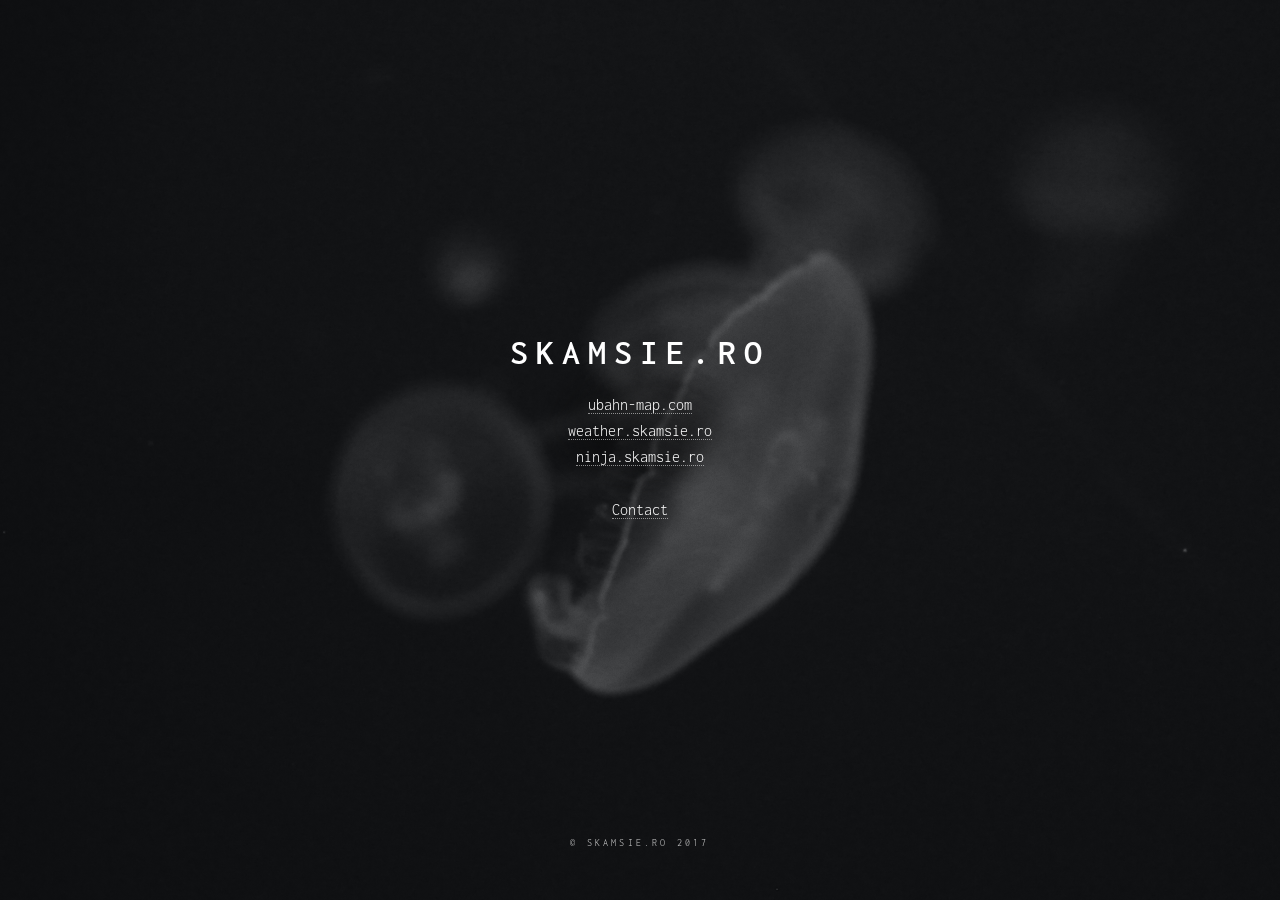
==== commit 16be59a4: "add ubahn-map.com" ====
--- a/index.html
+++ b/index.html
@@ -1,71 +1,66 @@
 <!DOCTYPE HTML>
 <html>
-    <head>
-        <title>skamsie.ro</title>
-        <meta charset="utf-8" />
-        <meta name="viewport" content="width=device-width, initial-scale=1, user-scalable=no" />
-        <link rel="stylesheet" href="assets/css/main.css" />
-        <!--[if lte IE 9]><link rel="stylesheet" href="assets/css/ie9.css" /><![endif]-->
-        <noscript><link rel="stylesheet" href="assets/css/noscript.css" /></noscript>
-    </head>
-    <body>
+  <head>
+    <title>skamsie.ro</title>
+    <meta charset="utf-8" />
+    <meta name="viewport" content="width=device-width, initial-scale=1, user-scalable=no" />
+    <link rel="stylesheet" href="assets/css/main.css" />
 
-        <!-- Wrapper -->
-        <div id="wrapper">
+    <!--[if lte IE 9]><link rel="stylesheet" href="assets/css/ie9.css" /><![endif]-->
+    <noscript><link rel="stylesheet" href="assets/css/noscript.css" /></noscript>
+  </head>
+  <body>
 
-            <!-- Header -->
-            <header id="header">
-                <div class="content">
-                    <div class="inner">
-                        <h1>skamsie.ro</h1>
-                        <a href="http://weather.skamsie.ro">weather.skamsie.ro</a>
-                        <br />
-                        <a href="http://ninja.skamsie.ro">ninja.skamsie.ro</a>
-                        <br />
-                        <a href="https://github.com/skamsie">github.com/skamsie</a>
-                        <br />
-                        <br />
-                        <a href="#about">About</a>
-                    </div>
-                </div>
-            </header>
+    <!-- Wrapper -->
+    <div id="wrapper">
 
-            <!-- Main -->
-            <div id="main">
+      <!-- Header -->
+      <header id="header">
+        <div class="content">
+          <div class="inner">
+            <h1>skamsie.ro</h1>
+            <a href="https://ubahn-map.com">ubahn-map.com</a>
+            <br />
+            <a href="https://weather.skamsie.ro">weather.skamsie.ro</a>
+            <br />
+            <a href="http://ninja.skamsie.ro">ninja.skamsie.ro</a>
+            <br />
+            <br />
+            <a href="#contact">Contact</a>
+          </div>
+        </div>
+      </header>
 
-                <article id="about">
-                    <h2 class="major">About</h2>
-                    <span class="image main"><img src="images/pic01.jpg" alt="" /></span>
+      <!-- Main -->
+      <div id="main">
+
+        <article id="contact">
+          <h2 class="major">Contact</h2>
+          <span class="image main"><img src="images/pic01.jpg" alt="" /></span>
 <pre>
-  about = {
-    name: "Alexandru Dimian",
-    from: "Bucharest, RO",
-    what: "Backend Developer, former Test Engineer",
-    where: "Berlin, DE",
-    github: "<a href="https://github.com/skamsie">github.com/skamsie</a>",
-    linkedin: "<a href="https://www.linkedin.com/in/alexandrudimian">linkedin.com/in/alexandrudimian</a>",
-    contact: "alexandru.dimian@gmail.com"
-  }
+  github: <a href="https://github.com/skamsie">github/skamsie</a>
+  linkedin: <a href="https://www.linkedin.com/in/alexandrudimian">linkedin/alexandrudimian</a>
+  email: alexandru.dimian@gmail.com
 </pre>
-                </article>
+        </article>
 
-            </div>
+      </div>
 
-            <!-- Footer -->
-            <footer id="footer">
-                <p class="copyright">&copy; skamsie.ro 2017</p>
-            </footer>
+      <!-- Footer -->
+      <footer id="footer">
+        <p class="copyright">&copy; skamsie.ro 2017</p>
+      </footer>
 
-        </div>
+    </div>
 
-        <!-- BG -->
-        <div id="bg"></div>
+    <!-- BG -->
+    <div id="bg"></div>
 
-        <!-- Scripts -->
-        <script src="assets/js/jquery.min.js"></script>
-        <script src="assets/js/skel.min.js"></script>
-        <script src="assets/js/util.js"></script>
-        <script src="assets/js/main.js"></script>
+    <!-- Scripts -->
+    <script src="assets/js/jquery.min.js"></script>
+    <script src="assets/js/skel.min.js"></script>
+    <script src="assets/js/util.js"></script>
+    <script src="assets/js/main.js"></script>
 
-    </body>
+  </body>
 </html>
--- a/assets/css/main.css
+++ b/assets/css/main.css
@@ -1133,7 +1133,7 @@
   -ms-justify-content: space-between;
   justify-content: space-between;
   position: relative;
-  min-height: 100vh;
+  height: 100vh;
   width: 100%;
   padding: 4rem 2rem;
   z-index: 3;
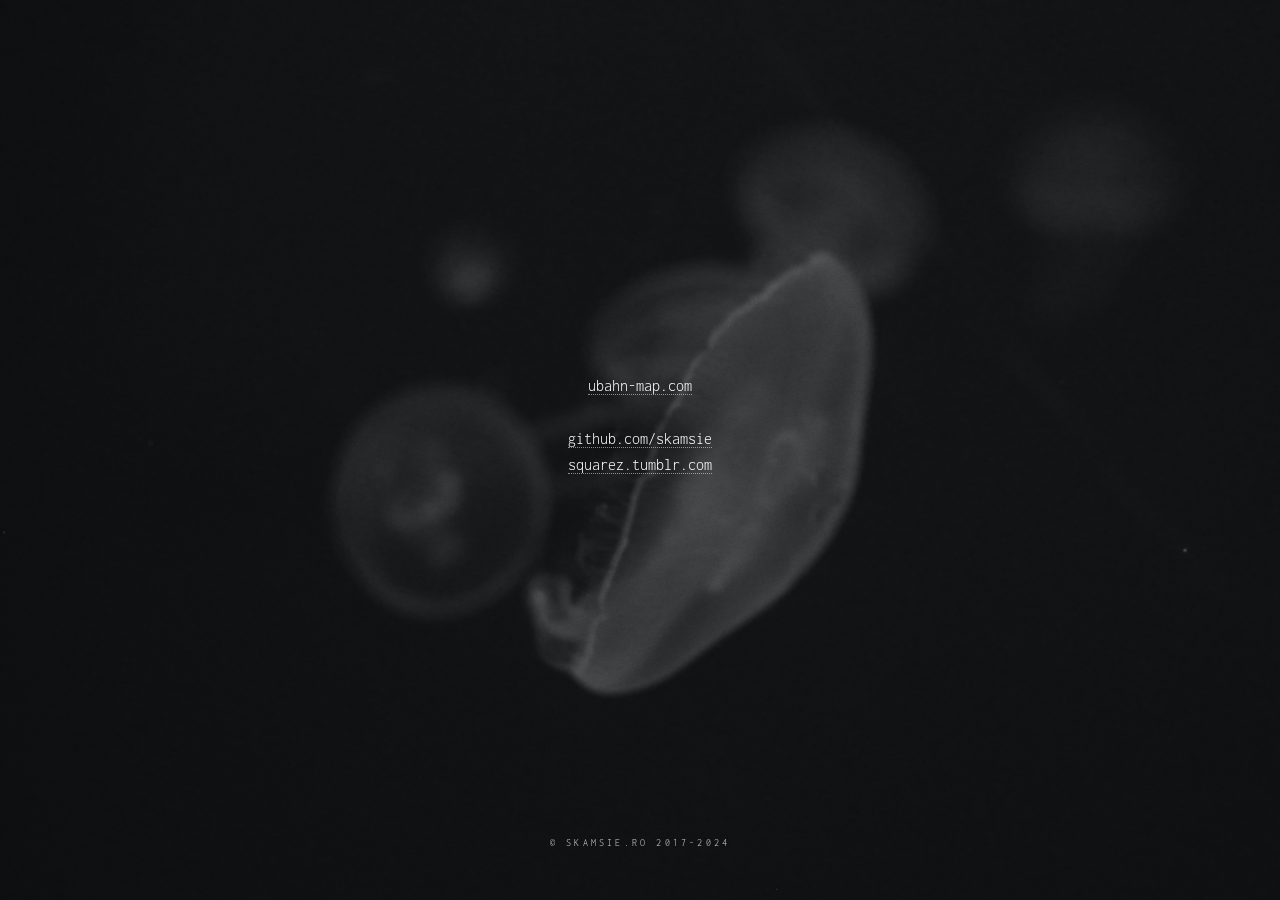
==== commit 975b6190: "simplify page" ====
--- a/index.html
+++ b/index.html
@@ -18,15 +18,14 @@
       <header id="header">
         <div class="content">
           <div class="inner">
-            <h1>skamsie.ro</h1>
             <a href="https://ubahn-map.com">ubahn-map.com</a>
             <br />
-            <a href="https://weather.skamsie.ro">weather.skamsie.ro</a>
             <br />
-            <a href="http://ninja.skamsie.ro">ninja.skamsie.ro</a>
+            <a href="https://github.com/skamsie">github.com/skamsie</a>
             <br />
+            <a href="https://squarez.tumblr.com">squarez.tumblr.com</a>
             <br />
-            <a href="#contact">Contact</a>
+            <!--<a href="#contact">About</a>-->
           </div>
         </div>
       </header>
@@ -34,21 +33,21 @@
       <!-- Main -->
       <div id="main">
 
-        <article id="contact">
-          <h2 class="major">Contact</h2>
-          <span class="image main"><img src="images/pic01.jpg" alt="" /></span>
-<pre>
-  github: <a href="https://github.com/skamsie">github/skamsie</a>
-  linkedin: <a href="https://www.linkedin.com/in/alexandrudimian">linkedin/alexandrudimian</a>
-  email: alexandru.dimian@gmail.com
-</pre>
-        </article>
+     <!--<article id="contact">-->
+     <!--  <h2>About</h2>-->
+     <!--  <pre>-->
+     <!--    github: <a href="https://github.com/skamsie">github/skamsie</a>-->
+     <!--    linkedin: <a href="https://www.linkedin.com/in/alexandrudimian">linkedin/alexandrudimian</a>-->
+     <!--    email: alexandru.dimian@gmail.com-->
+     <!--  </pre>-->
+     <!--  <span class="image main"><img src="images/pic01.jpg" alt="" /></span>-->
+     <!--</article>-->
 
       </div>
 
       <!-- Footer -->
       <footer id="footer">
-        <p class="copyright">&copy; skamsie.ro 2017</p>
+        <p class="copyright">&copy; skamsie.ro 2017-2024</p>
       </footer>
 
     </div>
